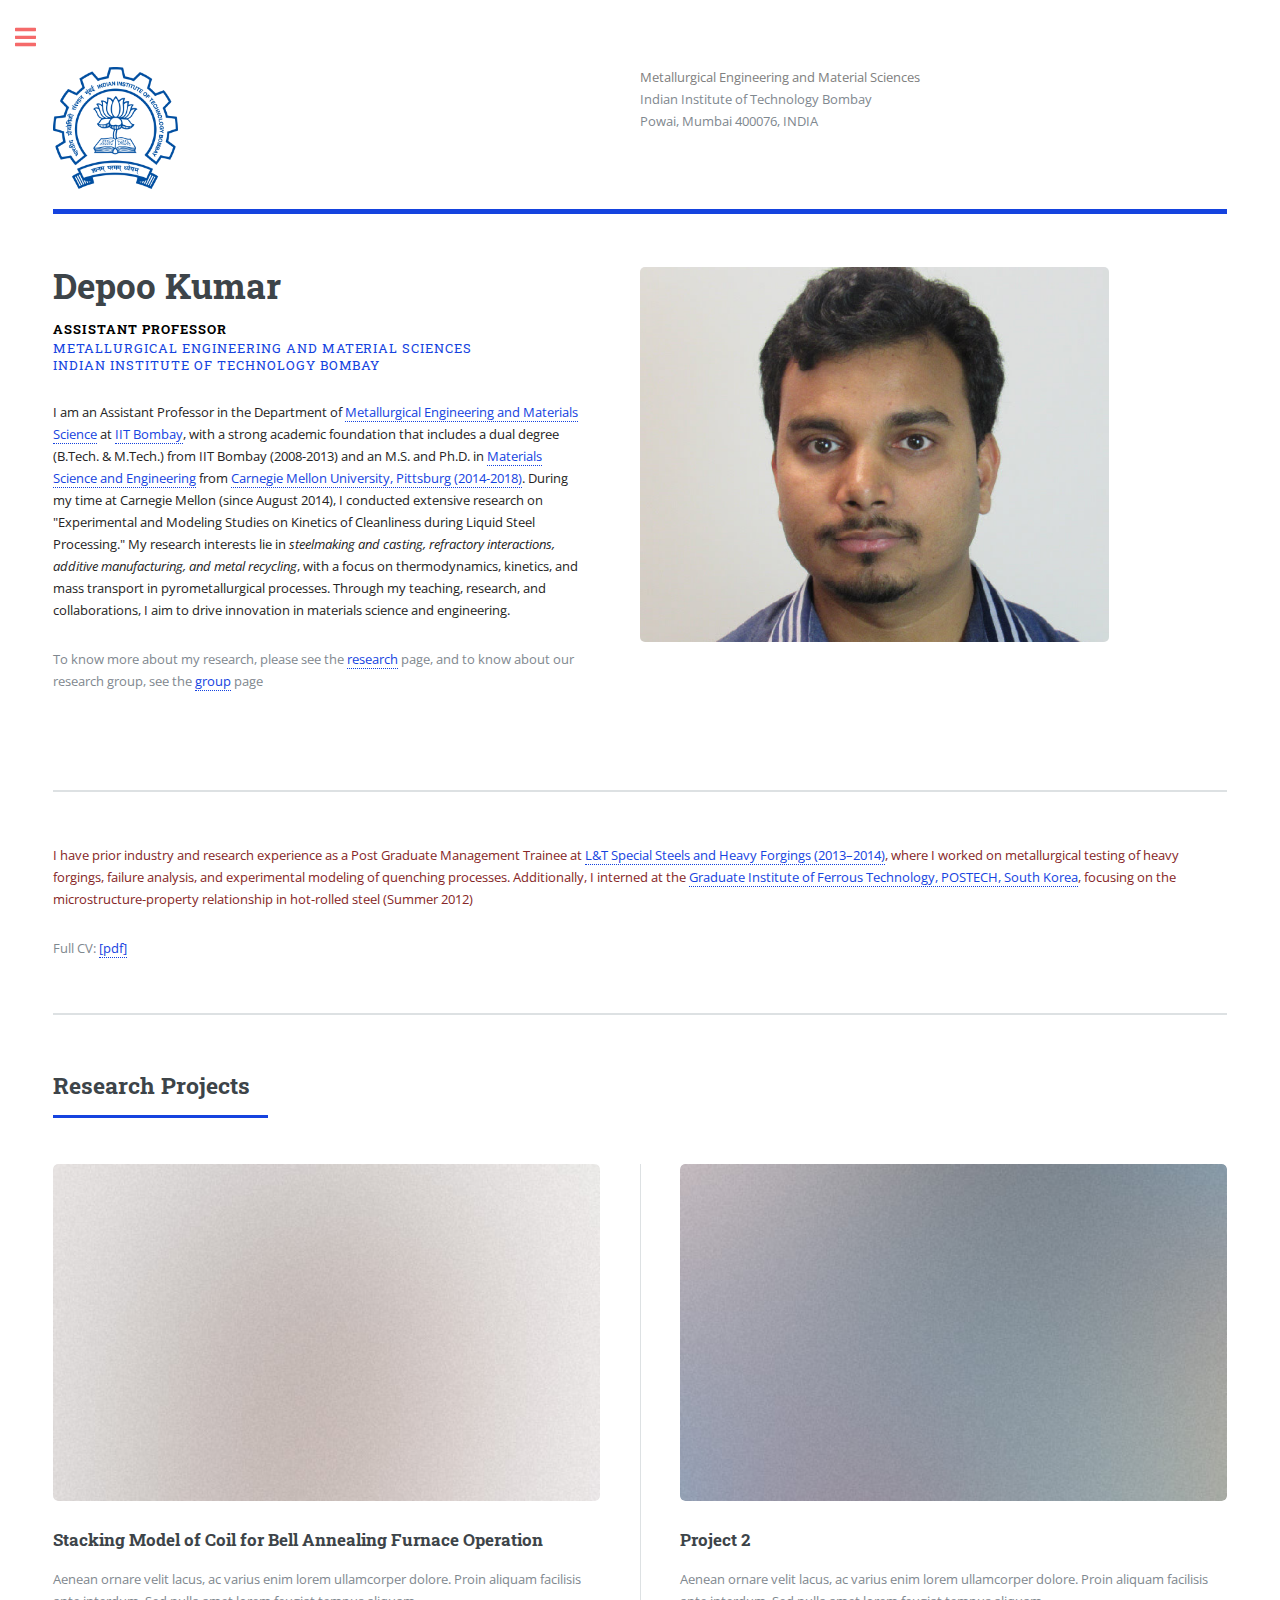
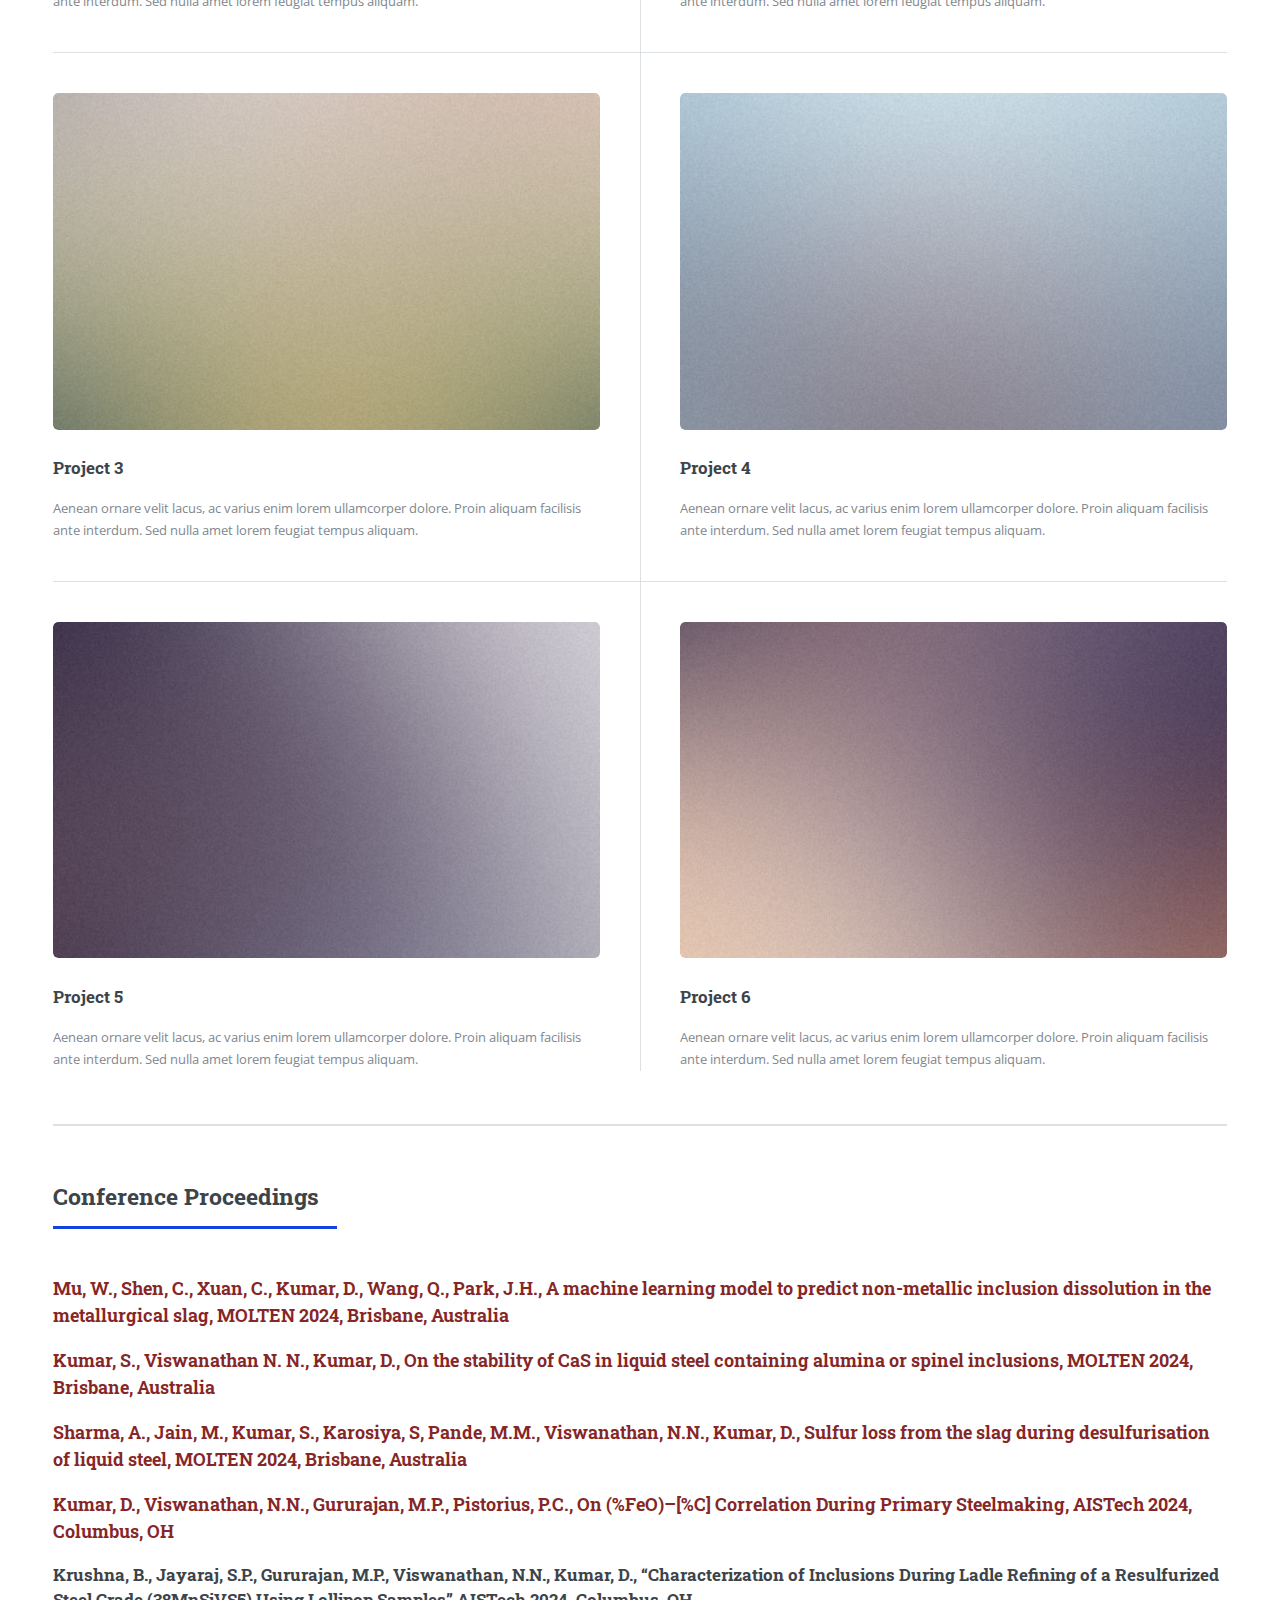
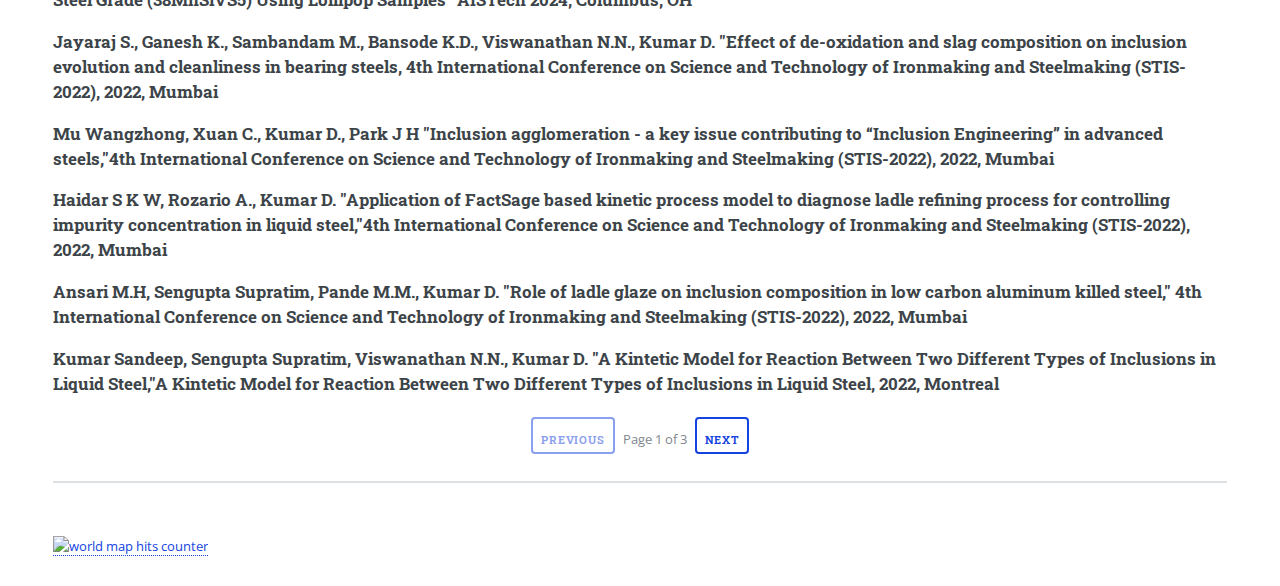
==== index.html @ b4dde7e5 "fm" ====
<!DOCTYPE HTML>

<html>
	<head>
		<title>Depoo Kumar, IIT Bombay</title>
		<meta charset="utf-8" />
		<meta name="viewport" content="width=device-width, initial-scale=1, user-scalable=no" />
		<link rel="stylesheet" href="assets/css/main.css" />
	</head>
	<body class="is-preload">

		<!-- Wrapper -->
			<div id="wrapper">

				<!-- Main -->
					<div id="main">
						<div class="inner">

							<!-- Header -->
								<header id="header">
									<a href="index.html" class="logo"><img src="./images/iitb.png" style="width:125px"></a>
									<div style="display:block">
										<div style="color:grey">Metallurgical Engineering and Material Sciences</div>
										<div>Indian Institute of Technology Bombay</div>
										<div>Powai, Mumbai 400076, INDIA</div>
									</div>
								</header>

							<!-- Banner -->
								<section id="banner">
									<div class="content">
										<header>
											<h1 style="font-size:35px">Depoo Kumar</h1>
											<p style="color:black;font-weight:700">Assistant Professor</p>
											<p style="color:#1543df;margin-top:-30px;font-size:13px">Metallurgical Engineering and Material Sciences</p>
											<p style="color:#1543df;margin-top:-30px;font-size:13px">Indian Institute of Technology Bombay</p>
										</header>

										<p style="color:rgb(36, 35, 35)">I am an Assistant Professor in the Department of <a href="https://www.iitb.ac.in/mems/en">Metallurgical Engineering and Materials Science</a> at <a href="https://www.iitb.ac.in/">IIT Bombay</a>, 
											with a strong academic foundation that includes a dual degree (B.Tech. & M.Tech.) from IIT Bombay (2008-2013) and an M.S. and Ph.D. 
											in <a href="https://www.materials.cmu.edu/">Materials Science and Engineering</a> from <a href="https://www.cmu.edu/">Carnegie Mellon University, Pittsburg (2014-2018)</a>. 
											During my time at Carnegie Mellon (since August 2014), I conducted extensive research on "Experimental and Modeling Studies on Kinetics of Cleanliness during Liquid Steel Processing." My research interests 
											lie in <span style="font-style:italic">steelmaking and casting, refractory interactions, additive manufacturing, and metal recycling</span>, with a focus on thermodynamics,
											 kinetics, and mass transport in pyrometallurgical processes. 
											<span>Through my teaching, research, and collaborations, I aim to drive innovation in materials science and engineering.</span></p>
										<p>To know more about my research, please see the <a href="research.html">research</a> page, and to know about our research group, see the <a href="group.html">group</a> page</p>
									</div>
									<span class="image object">
										<img src="images/prof.jpg" alt=""/>
									</span>
								</section>
								
								<section>
									<p style="color:rgb(134, 38, 38)">
										I have prior industry and research experience as a Post Graduate Management Trainee at <a href="https://www.ltshf.com/">L&T Special Steels and Heavy Forgings (2013–2014)</a>, where I worked on metallurgical testing of heavy forgings,
										 failure analysis, and experimental modeling of quenching processes. Additionally, I interned at 
										the <a href="https://en.wikipedia.org/wiki/Graduate_Institute_of_Ferrous_Technology">Graduate Institute of Ferrous Technology, POSTECH, South Korea</a>, focusing on the microstructure-property relationship in hot-rolled steel (Summer 2012)
									</p>
									<p>Full CV: <a href="">[pdf]</a></p>
								</section>
								
							<!-- Section -->
							<section>
								<header class="major">
									<h2>Research Projects</h2>
								</header>
								<div class="posts">
									<article>
										<a href="#" class="image"><img src="images/pic01.jpg" alt="" /></a>
										<h3>Stacking Model of Coil for Bell Annealing Furnace Operation</h3>
										<p>Aenean ornare velit lacus, ac varius enim lorem ullamcorper dolore. Proin aliquam facilisis ante interdum. Sed nulla amet lorem feugiat tempus aliquam.</p>
										
									</article>
									<article>
										<a href="#" class="image"><img src="images/pic02.jpg" alt="" /></a>
										<h3>Project 2</h3>
										<p>Aenean ornare velit lacus, ac varius enim lorem ullamcorper dolore. Proin aliquam facilisis ante interdum. Sed nulla amet lorem feugiat tempus aliquam.</p>
										
									</article>
									<article>
										<a href="#" class="image"><img src="images/pic03.jpg" alt="" /></a>
										<h3>Project 3</h3>
										<p>Aenean ornare velit lacus, ac varius enim lorem ullamcorper dolore. Proin aliquam facilisis ante interdum. Sed nulla amet lorem feugiat tempus aliquam.</p>
										
									</article>
									<article>
										<a href="#" class="image"><img src="images/pic04.jpg" alt="" /></a>
										<h3>Project 4</h3>
										<p>Aenean ornare velit lacus, ac varius enim lorem ullamcorper dolore. Proin aliquam facilisis ante interdum. Sed nulla amet lorem feugiat tempus aliquam.</p>
										
									</article>
									<article>
										<a href="#" class="image"><img src="images/pic05.jpg" alt="" /></a>
										<h3>Project 5</h3>
										<p>Aenean ornare velit lacus, ac varius enim lorem ullamcorper dolore. Proin aliquam facilisis ante interdum. Sed nulla amet lorem feugiat tempus aliquam.</p>
										
									</article>
									<article>
										<a href="#" class="image"><img src="images/pic06.jpg" alt="" /></a>
										<h3>Project 6</h3>
										<p>Aenean ornare velit lacus, ac varius enim lorem ullamcorper dolore. Proin aliquam facilisis ante interdum. Sed nulla amet lorem feugiat tempus aliquam.</p>
										
									</article>
								</div>
							</section>

							<section>
								<header class="major">
									<h2>Conference Proceedings</h2>
								</header>
								<div id="conference-list">
									<h3 style="font-size:18px;font-weight:650;color:rgb(134, 38, 38);">Mu, W., Shen, C., Xuan, C., Kumar, D., Wang, Q., Park, J.H., A machine learning model to 
										predict non-metallic inclusion dissolution in the metallurgical slag, MOLTEN 2024, Brisbane, Australia</h3>
									<h3 style="font-size:18px;font-weight:650;color:rgb(134, 38, 38);">Kumar, S., Viswanathan N. N., Kumar, D., On the stability of CaS in liquid steel containing alumina or spinel inclusions, MOLTEN 2024, Brisbane, Australia
									</h3>
									<h3 style="font-size:18px;font-weight:650;color:rgb(134, 38, 38);">Sharma, A., Jain, M., Kumar, S., Karosiya, S, Pande, M.M., Viswanathan, N.N., Kumar, D., Sulfur loss from the slag during desulfurisation of liquid steel, MOLTEN 2024, Brisbane, Australia</h3>
									<h3 style="font-size:18px;font-weight:650;color:rgb(134, 38, 38);">Kumar, D., Viswanathan, N.N., Gururajan, M.P., Pistorius, P.C., On (%FeO)–[%C] Correlation During Primary Steelmaking, AISTech 2024, Columbus, OH</h3>
									<h3>Krushna, B., Jayaraj, S.P., Gururajan, M.P., Viswanathan, N.N., Kumar, D., “Characterization of Inclusions During Ladle Refining of a Resulfurized Steel Grade (38MnSiVS5) Using Lollipop Samples” AISTech 2024, Columbus, OH</h3>
									<h3>Jayaraj S., Ganesh K., Sambandam M., Bansode K.D., Viswanathan N.N., Kumar D. "Effect of de-oxidation and slag composition on inclusion evolution and cleanliness in bearing steels, 4th International Conference on Science and Technology of Ironmaking and Steelmaking (STIS-2022), 2022, Mumbai
									</h3>
									<h3>Mu Wangzhong, Xuan C., Kumar D., Park J H "Inclusion agglomeration - a key issue contributing to “Inclusion Engineering” in advanced steels,"4th International Conference on Science and Technology of Ironmaking and Steelmaking (STIS-2022), 2022, Mumbai</h3>
									<h3>Haidar S K W, Rozario A., Kumar D. "Application of FactSage based kinetic process model to diagnose ladle refining process for controlling impurity concentration in liquid steel,"4th International Conference on Science and Technology of Ironmaking and Steelmaking (STIS-2022), 2022, Mumbai</h3>
									<h3>Ansari M.H, Sengupta Supratim, Pande M.M., Kumar D. "Role of ladle glaze on inclusion composition in low carbon aluminum killed steel," 4th International Conference on Science and Technology of Ironmaking and Steelmaking (STIS-2022), 2022, Mumbai</h3>
									<h3>Kumar Sandeep, Sengupta Supratim, Viswanathan N.N., Kumar D. "A Kintetic Model for Reaction Between Two Different Types of Inclusions in Liquid Steel,"A Kintetic Model for Reaction Between Two Different Types of Inclusions in Liquid Steel, 2022, Montreal</h3>
									<h3>Garg Diti, Sahoo P. P., Tripathy P K, Ghosh B., Shah H. H., Viswanathan N.N., Kumar D. "Evolution of steel chemistry and cleanliness during RH degassing process,"AISTech 2022, 2022, Pittsburgh</h3>
									<h3>D. Kumar, N.N. Viswanathan, P.S. Sarkar: Heat Transfer Model of Coil in a Bell Annealing Furnace, in: Dave, H.K., Dixit, U.S., Nedelcu, D. (eds) Recent Advances in Manufacturing Processes and Systems. Lecture Notes in Mechanical Engineering, 2022.</h3>
									<h3>S. Song, D. Kumar, J. Lei, Z. Xue. P. C. Pistorius: Effect of Ladle Glaze on the Evolution of Non-Metallic Inclusions during LMF Operation, in: The 11th Molten Slags, Fluxes and Salts [MOLTEN 2020], Feb. 2021, Seoul</h3>
									<h3>S. P. T. Piva, D. Kumar, D. Tang, P.C. Pistorius: Critical Issues in the Kinetics of Steel-Slag-Inclusion Reactions, in: The 11th Molten Slags, Fluxes and Salts [MOLTEN 2020], Feb. 2021, Seoul</h3>
									<h3>S.P.T. Piva, M.E. Ferreira, D. Kumar, P.C. Pistorius, A Study on the Effect of Fluid Flow into Non-Metallic Inclusion changes, in: International Conference on Modeling and Simulation of Metallurgical Processes in Steelmaking, Toronto, August-2019</h3>
									<h3>D. Kumar, S. P. T. Piva, P. C. Pistorius, Transfer of Calcium to Oxide Inclusions in Steel without Calcium Treatment, in: Clean Steel 10, Budapest, September 2018</h3>
									<h3>D. Kumar, S. P. T. Piva, J. Tan, P. C. Pistorius and B. A. Webler, Cleanliness of Plate Steels: Review and New Developments, in: 2nd International Symposium on the Recent Developments in Plate Steels, Memphis, 2018, pp. 1-8</h3>
									<h3>D. Kumar, R. Cunningham, P. C. Pistorius, Use of X-ray Microtomography to Determine Volume Fraction and 3D Morphology of Inclusion Clusters in Steel, AISTech. 2018 Proc., Philadelphia, pp. 1493-1500</h3>
									<h3>S. P. T. Piva, D. Tang, D. Kumar, P. C. Pistorius, Mass Transfer in High-Temperature Laser Confocal Microscopy, In: TMS 2018 147th Annual Meeting and Exhibition Supplemental Proceedings, Phoenix, pp 193-200</h3>
									<h3>D. Kumar, M. E. Ferreira, P. C. Pistorius, Comparing Agglomeration Behavior of Inclusions Observed on Steel-Argon Interface in Confocal Laser Scanning Microscope Experiments and in Bulk Steel, in: 3rd International Conference on Science and Technology of Ironmaking and Steelmaking, Kanpur, 2017, pp. 415-418</h3>
									<h3>P. C. Pistorius, D. Kumar, Y. Kacar, How and Why Inclusions Change Chemically During Steel Processing, in: 3rd International Conference on Science and Technology of Ironmaking and Steelmaking, Kanpur, 2017, pp. 59-62</h3>
									<h3>D. Kumar, K.C. Ahlborg, P.C. Pistorius, Application of Kinetic Model for Industrial Scale Ladle Refining Process, in: AISTech 2017 Proc., Nashville, 2017: pp. 2693–2706</h3>
									<h3>D. Kumar and P. C. Pistorius, A Study on Calcium Transfer from Slag to Steel and its Effect on Modification of Alumina and Spinel Inclusions, in: Advances in Molten Slags, Fluxes, and Salts: Proceedings of the 10th International Conference on Molten Slags, Fluxes and Salts, Seattle, 2016</h3>
									<h3>D. Kumar and P. C. Pistorius, Understanding Transient Composition of Inclusions in Ladle Furnace: Modeling Approach, in: AISTech 2016 Proc., Pittsburgh, 2016: pp. 1151-1159</h3>
									<h3>S. Basu, D. Kumar, Use of Electo-Slag Refining for Novel in-situ Alloying Process in Steel, in: 2nd International Conference on Emerging Trends in Engineering and Technology, London, 2014, pp. 60-62</h3>
									<h3>D. Kumar, N.B. Ballal, S. Basu, In-situ alloying during electro-slag refining of low alloy steel, in: Int. Conf. on Sci. Tech. Ironmaking Steelmaking, Jamshedpur, 2013, paper SMTO-3</h3>
									
								</div>
								<div id="pagination-controls">
									<button id="prev-btn" disabled>Previous</button>
									<span id="page-info"></span>
									<button id="next-btn">Next</button>
								</div>
							</section>
							<section>
								<a title="free world map tracker" href="https://smallcounter.com/vmap/1734787226/">
									<img title="free world map counter" src="https://smallcounter.com/map/view.php?type=180&id=1734787226" border="1" alt="world map hits counter" style="width:400px"/></a><br>
							</section>

						</div>
					</div>

				<!-- Sidebar -->
					<div id="sidebar">
						<div class="inner">

							<!-- Menu -->
								<nav id="menu">
									<header class="major">
										<h2>Menu</h2>
									</header>
									<ul>
										<li><a href="index.html">Home</a></li>
										<li><a href="generic.html">About Me</a></li>
										<li><a href="research.html">Research</a></li>
										<li><a href="academic.html">Academic</a></li>
										<li><a href="publications.html">Publications</a></li>
									</ul>
								</nav>
							<!-- Section -->
								<section>
									<header class="major">
										<h2>Get in touch</h2>
									</header>
									<ul class="contact">
										<li class="icon solid fa-envelope"><a href="#">deepook[at]iitb.ac.in</a></li>
										<li class="icon solid fa-phone">+91-022-25767647</li>
										<li class="icon solid fa-home">MEMS Building,IIT Bombay<br />
										Mumbai,400076</li>
									</ul>
								</section>

						</div>
					</div>

			</div>

		<!-- Scripts -->
		<script>
			const itemsPerPage = 10;
			const listContainer = document.getElementById("conference-list");
			const items = Array.from(listContainer.children);
			const totalPages = Math.ceil(items.length / itemsPerPage);
			let currentPage = 1;
		
			function renderPage(page) {
				// Hide all items
				items.forEach((item, index) => {
					item.style.display = "none";
				});
		
				// Show only items for the current page
				const start = (page - 1) * itemsPerPage;
				const end = start + itemsPerPage;
				items.slice(start, end).forEach((item) => {
					item.style.display = "block";
				});
		
				// Update pagination controls
				document.getElementById("prev-btn").disabled = page === 1;
				document.getElementById("next-btn").disabled = page === totalPages;
				document.getElementById("page-info").innerText = `Page ${page} of ${totalPages}`;
			}
		
			// Add event listeners to buttons
			document.getElementById("prev-btn").addEventListener("click", () => {
				if (currentPage > 1) {
					currentPage--;
					renderPage(currentPage);
				}
			});
		
			document.getElementById("next-btn").addEventListener("click", () => {
				if (currentPage < totalPages) {
					currentPage++;
					renderPage(currentPage);
				}
			});
		
			// Initial render
			renderPage(currentPage);
		</script>
			<script src="assets/js/jquery.min.js"></script>
			<script src="assets/js/browser.min.js"></script>
			<script src="assets/js/breakpoints.min.js"></script>
			<script src="assets/js/util.js"></script>
			<script src="assets/js/main.js"></script>

	</body>
</html>
---- assets/css/main.css ----
@import url(fontawesome-all.min.css);
@import url("https://fonts.googleapis.com/css?family=Open+Sans:400,600,400italic,600italic|Roboto+Slab:400,700");
/*
	Editorial by HTML5 UP
	html5up.net | @ajlkn
	Free for personal and commercial use under the CCA 3.0 license (html5up.net/license)
*/
html, body, div, span, applet, object,
iframe, h1, h2, h3, h4, h5, h6, p, blockquote,
pre, a, abbr, acronym, address, big, cite,
code, del, dfn, em, img, ins, kbd, q, s, samp,
small, strike, strong, sub, sup, tt, var, b,
u, i, center, dl, dt, dd, ol, ul, li, fieldset,
form, label, legend, table, caption, tbody,
tfoot, thead, tr, th, td, article, aside,
canvas, details, embed, figure, figcaption,
footer, header, hgroup, menu, nav, output, ruby,
section, summary, time, mark, audio, video {
  margin: 0;
  padding: 0;
  border: 0;
  font-size: 100%;
  font: inherit;
  vertical-align: baseline; }

article, aside, details, figcaption, figure,
footer, header, hgroup, menu, nav, section {
  display: block; }

body {
  line-height: 1; }

ol, ul {
  list-style: none; }

blockquote, q {
  quotes: none; }
  blockquote:before, blockquote:after, q:before, q:after {
    content: '';
    content: none; }

table {
  border-collapse: collapse;
  border-spacing: 0; }

body {
  -webkit-text-size-adjust: none; }

mark {
  background-color: transparent;
  color: inherit; }

input::-moz-focus-inner {
  border: 0;
  padding: 0; }

input, select, textarea {
  -moz-appearance: none;
  -webkit-appearance: none;
  -ms-appearance: none;
  appearance: none; }

/* Basic */
@-ms-viewport {
  width: device-width; }

body {
  -ms-overflow-style: scrollbar; }

@media screen and (max-width: 480px) {
  html, body {
    min-width: 320px; } }

html {
  box-sizing: border-box; }

*, *:before, *:after {
  box-sizing: inherit; }

body {
  background: #ffffff; }
  body.is-preload *, body.is-preload *:before, body.is-preload *:after, body.is-resizing *, body.is-resizing *:before, body.is-resizing *:after {
    -moz-animation: none !important;
    -webkit-animation: none !important;
    -ms-animation: none !important;
    animation: none !important;
    -moz-transition: none !important;
    -webkit-transition: none !important;
    -ms-transition: none !important;
    transition: none !important; }

/* Type */
body, input, select, textarea {
  color: #7f888f;
  font-family: "Open Sans", sans-serif;
  font-size: 13pt;
  font-weight: 400;
  line-height: 1.65; }
  @media screen and (max-width: 1680px) {
    body, input, select, textarea {
      font-size: 11pt; } }
  @media screen and (max-width: 1280px) {
    body, input, select, textarea {
      font-size: 10pt; } }
  @media screen and (max-width: 360px) {
    body, input, select, textarea {
      font-size: 9pt; } }

a {
  -moz-transition: color 0.2s ease-in-out, border-bottom-color 0.2s ease-in-out;
  -webkit-transition: color 0.2s ease-in-out, border-bottom-color 0.2s ease-in-out;
  -ms-transition: color 0.2s ease-in-out, border-bottom-color 0.2s ease-in-out;
  transition: color 0.2s ease-in-out, border-bottom-color 0.2s ease-in-out;
  border-bottom: dotted 1px;
  color: #1543df;
  text-decoration: none; }
  a:hover {
    border-bottom-color: #f56a6a;
    color: #f56a6a !important; }
    a:hover strong {
      color: inherit; }

strong, b {
  color: #3d4449;
  font-weight: 600; }

em, i {
  font-style: italic; }

p {
  margin: 0 0 2em 0; }

h1, h2, h3, h4, h5, h6 {
  color: #3d4449;
  font-family: "Roboto Slab", serif;
  font-weight: 700;
  line-height: 1.5;
  margin: 0 0 1em 0; }
  h1 a, h2 a, h3 a, h4 a, h5 a, h6 a {
    color: inherit;
    text-decoration: none;
    border-bottom: 0; }

h1 {
  font-size: 4em;
  margin: 0 0 0.5em 0;
  line-height: 1.3; }

h2 {
  font-size: 1.75em; }

h3 {
  font-size: 1.25em; }

h4 {
  font-size: 1.1em; }

h5 {
  font-size: 0.9em; }

h6 {
  font-size: 0.7em; }

@media screen and (max-width: 1680px) {
  h1 {
    font-size: 3.5em; } }

@media screen and (max-width: 980px) {
  h1 {
    font-size: 3.25em; } }

@media screen and (max-width: 736px) {
  h1 {
    font-size: 2em;
    line-height: 1.4; }
  h2 {
    font-size: 1.5em; } }

sub {
  font-size: 0.8em;
  position: relative;
  top: 0.5em; }

sup {
  font-size: 0.8em;
  position: relative;
  top: -0.5em; }

blockquote {
  border-left: solid 3px rgba(210, 215, 217, 0.75);
  font-style: italic;
  margin: 0 0 2em 0;
  padding: 0.5em 0 0.5em 2em; }

code {
  background: rgba(230, 235, 237, 0.25);
  border-radius: 0.375em;
  border: solid 1px rgba(210, 215, 217, 0.75);
  font-family: "Courier New", monospace;
  font-size: 0.9em;
  margin: 0 0.25em;
  padding: 0.25em 0.65em; }

pre {
  -webkit-overflow-scrolling: touch;
  font-family: "Courier New", monospace;
  font-size: 0.9em;
  margin: 0 0 2em 0; }
  pre code {
    display: block;
    line-height: 1.75;
    padding: 1em 1.5em;
    overflow-x: auto; }

hr {
  border: 0;
  border-bottom: solid 1px rgba(210, 215, 217, 0.75);
  margin: 2em 0; }
  hr.major {
    margin: 3em 0; }

.align-left {
  text-align: left; }

.align-center {
  text-align: center; }

.align-right {
  text-align: right; }

/* Row */
.row {
  display: flex;
  flex-wrap: wrap;
  box-sizing: border-box;
  align-items: stretch; }
  .row > * {
    box-sizing: border-box; }
  .row.gtr-uniform > * > :last-child {
    margin-bottom: 0; }
  .row.aln-left {
    justify-content: flex-start; }
  .row.aln-center {
    justify-content: center; }
  .row.aln-right {
    justify-content: flex-end; }
  .row.aln-top {
    align-items: flex-start; }
  .row.aln-middle {
    align-items: center; }
  .row.aln-bottom {
    align-items: flex-end; }
  .row > .imp {
    order: -1; }
  .row > .col-1 {
    width: 8.33333%; }
  .row > .off-1 {
    margin-left: 8.33333%; }
  .row > .col-2 {
    width: 16.66667%; }
  .row > .off-2 {
    margin-left: 16.66667%; }
  .row > .col-3 {
    width: 25%; }
  .row > .off-3 {
    margin-left: 25%; }
  .row > .col-4 {
    width: 33.33333%; }
  .row > .off-4 {
    margin-left: 33.33333%; }
  .row > .col-5 {
    width: 41.66667%; }
  .row > .off-5 {
    margin-left: 41.66667%; }
  .row > .col-6 {
    width: 50%; }
  .row > .off-6 {
    margin-left: 50%; }
  .row > .col-7 {
    width: 58.33333%; }
  .row > .off-7 {
    margin-left: 58.33333%; }
  .row > .col-8 {
    width: 66.66667%; }
  .row > .off-8 {
    margin-left: 66.66667%; }
  .row > .col-9 {
    width: 75%; }
  .row > .off-9 {
    margin-left: 75%; }
  .row > .col-10 {
    width: 83.33333%; }
  .row > .off-10 {
    margin-left: 83.33333%; }
  .row > .col-11 {
    width: 91.66667%; }
  .row > .off-11 {
    margin-left: 91.66667%; }
  .row > .col-12 {
    width: 100%; }
  .row > .off-12 {
    margin-left: 100%; }
  .row.gtr-0 {
    margin-top: 0;
    margin-left: 0em; }
    .row.gtr-0 > * {
      padding: 0 0 0 0em; }
    .row.gtr-0.gtr-uniform {
      margin-top: 0em; }
      .row.gtr-0.gtr-uniform > * {
        padding-top: 0em; }
  .row.gtr-25 {
    margin-top: 0;
    margin-left: -0.375em; }
    .row.gtr-25 > * {
      padding: 0 0 0 0.375em; }
    .row.gtr-25.gtr-uniform {
      margin-top: -0.375em; }
      .row.gtr-25.gtr-uniform > * {
        padding-top: 0.375em; }
  .row.gtr-50 {
    margin-top: 0;
    margin-left: -0.75em; }
    .row.gtr-50 > * {
      padding: 0 0 0 0.75em; }
    .row.gtr-50.gtr-uniform {
      margin-top: -0.75em; }
      .row.gtr-50.gtr-uniform > * {
        padding-top: 0.75em; }
  .row {
    margin-top: 0;
    margin-left: -1.5em; }
    .row > * {
      padding: 0 0 0 1.5em; }
    .row.gtr-uniform {
      margin-top: -1.5em; }
      .row.gtr-uniform > * {
        padding-top: 1.5em; }
  .row.gtr-150 {
    margin-top: 0;
    margin-left: -2.25em; }
    .row.gtr-150 > * {
      padding: 0 0 0 2.25em; }
    .row.gtr-150.gtr-uniform {
      margin-top: -2.25em; }
      .row.gtr-150.gtr-uniform > * {
        padding-top: 2.25em; }
  .row.gtr-200 {
    margin-top: 0;
    margin-left: -3em; }
    .row.gtr-200 > * {
      padding: 0 0 0 3em; }
    .row.gtr-200.gtr-uniform {
      margin-top: -3em; }
      .row.gtr-200.gtr-uniform > * {
        padding-top: 3em; }
  @media screen and (max-width: 1680px) {
    .row {
      display: flex;
      flex-wrap: wrap;
      box-sizing: border-box;
      align-items: stretch; }
      .row > * {
        box-sizing: border-box; }
      .row.gtr-uniform > * > :last-child {
        margin-bottom: 0; }
      .row.aln-left {
        justify-content: flex-start; }
      .row.aln-center {
        justify-content: center; }
      .row.aln-right {
        justify-content: flex-end; }
      .row.aln-top {
        align-items: flex-start; }
      .row.aln-middle {
        align-items: center; }
      .row.aln-bottom {
        align-items: flex-end; }
      .row > .imp-xlarge {
        order: -1; }
      .row > .col-1-xlarge {
        width: 8.33333%; }
      .row > .off-1-xlarge {
        margin-left: 8.33333%; }
      .row > .col-2-xlarge {
        width: 16.66667%; }
      .row > .off-2-xlarge {
        margin-left: 16.66667%; }
      .row > .col-3-xlarge {
        width: 25%; }
      .row > .off-3-xlarge {
        margin-left: 25%; }
      .row > .col-4-xlarge {
        width: 33.33333%; }
      .row > .off-4-xlarge {
        margin-left: 33.33333%; }
      .row > .col-5-xlarge {
        width: 41.66667%; }
      .row > .off-5-xlarge {
        margin-left: 41.66667%; }
      .row > .col-6-xlarge {
        width: 50%; }
      .row > .off-6-xlarge {
        margin-left: 50%; }
      .row > .col-7-xlarge {
        width: 58.33333%; }
      .row > .off-7-xlarge {
        margin-left: 58.33333%; }
      .row > .col-8-xlarge {
        width: 66.66667%; }
      .row > .off-8-xlarge {
        margin-left: 66.66667%; }
      .row > .col-9-xlarge {
        width: 75%; }
      .row > .off-9-xlarge {
        margin-left: 75%; }
      .row > .col-10-xlarge {
        width: 83.33333%; }
      .row > .off-10-xlarge {
        margin-left: 83.33333%; }
      .row > .col-11-xlarge {
        width: 91.66667%; }
      .row > .off-11-xlarge {
        margin-left: 91.66667%; }
      .row > .col-12-xlarge {
        width: 100%; }
      .row > .off-12-xlarge {
        margin-left: 100%; }
      .row.gtr-0 {
        margin-top: 0;
        margin-left: 0em; }
        .row.gtr-0 > * {
          padding: 0 0 0 0em; }
        .row.gtr-0.gtr-uniform {
          margin-top: 0em; }
          .row.gtr-0.gtr-uniform > * {
            padding-top: 0em; }
      .row.gtr-25 {
        margin-top: 0;
        margin-left: -0.375em; }
        .row.gtr-25 > * {
          padding: 0 0 0 0.375em; }
        .row.gtr-25.gtr-uniform {
          margin-top: -0.375em; }
          .row.gtr-25.gtr-uniform > * {
            padding-top: 0.375em; }
      .row.gtr-50 {
        margin-top: 0;
        margin-left: -0.75em; }
        .row.gtr-50 > * {
          padding: 0 0 0 0.75em; }
        .row.gtr-50.gtr-uniform {
          margin-top: -0.75em; }
          .row.gtr-50.gtr-uniform > * {
            padding-top: 0.75em; }
      .row {
        margin-top: 0;
        margin-left: -1.5em; }
        .row > * {
          padding: 0 0 0 1.5em; }
        .row.gtr-uniform {
          margin-top: -1.5em; }
          .row.gtr-uniform > * {
            padding-top: 1.5em; }
      .row.gtr-150 {
        margin-top: 0;
        margin-left: -2.25em; }
        .row.gtr-150 > * {
          padding: 0 0 0 2.25em; }
        .row.gtr-150.gtr-uniform {
          margin-top: -2.25em; }
          .row.gtr-150.gtr-uniform > * {
            padding-top: 2.25em; }
      .row.gtr-200 {
        margin-top: 0;
        margin-left: -3em; }
        .row.gtr-200 > * {
          padding: 0 0 0 3em; }
        .row.gtr-200.gtr-uniform {
          margin-top: -3em; }
          .row.gtr-200.gtr-uniform > * {
            padding-top: 3em; } }
  @media screen and (max-width: 1280px) {
    .row {
      display: flex;
      flex-wrap: wrap;
      box-sizing: border-box;
      align-items: stretch; }
      .row > * {
        box-sizing: border-box; }
      .row.gtr-uniform > * > :last-child {
        margin-bottom: 0; }
      .row.aln-left {
        justify-content: flex-start; }
      .row.aln-center {
        justify-content: center; }
      .row.aln-right {
        justify-content: flex-end; }
      .row.aln-top {
        align-items: flex-start; }
      .row.aln-middle {
        align-items: center; }
      .row.aln-bottom {
        align-items: flex-end; }
      .row > .imp-large {
        order: -1; }
      .row > .col-1-large {
        width: 8.33333%; }
      .row > .off-1-large {
        margin-left: 8.33333%; }
      .row > .col-2-large {
        width: 16.66667%; }
      .row > .off-2-large {
        margin-left: 16.66667%; }
      .row > .col-3-large {
        width: 25%; }
      .row > .off-3-large {
        margin-left: 25%; }
      .row > .col-4-large {
        width: 33.33333%; }
      .row > .off-4-large {
        margin-left: 33.33333%; }
      .row > .col-5-large {
        width: 41.66667%; }
      .row > .off-5-large {
        margin-left: 41.66667%; }
      .row > .col-6-large {
        width: 50%; }
      .row > .off-6-large {
        margin-left: 50%; }
      .row > .col-7-large {
        width: 58.33333%; }
      .row > .off-7-large {
        margin-left: 58.33333%; }
      .row > .col-8-large {
        width: 66.66667%; }
      .row > .off-8-large {
        margin-left: 66.66667%; }
      .row > .col-9-large {
        width: 75%; }
      .row > .off-9-large {
        margin-left: 75%; }
      .row > .col-10-large {
        width: 83.33333%; }
      .row > .off-10-large {
        margin-left: 83.33333%; }
      .row > .col-11-large {
        width: 91.66667%; }
      .row > .off-11-large {
        margin-left: 91.66667%; }
      .row > .col-12-large {
        width: 100%; }
      .row > .off-12-large {
        margin-left: 100%; }
      .row.gtr-0 {
        margin-top: 0;
        margin-left: 0em; }
        .row.gtr-0 > * {
          padding: 0 0 0 0em; }
        .row.gtr-0.gtr-uniform {
          margin-top: 0em; }
          .row.gtr-0.gtr-uniform > * {
            padding-top: 0em; }
      .row.gtr-25 {
        margin-top: 0;
        margin-left: -0.375em; }
        .row.gtr-25 > * {
          padding: 0 0 0 0.375em; }
        .row.gtr-25.gtr-uniform {
          margin-top: -0.375em; }
          .row.gtr-25.gtr-uniform > * {
            padding-top: 0.375em; }
      .row.gtr-50 {
        margin-top: 0;
        margin-left: -0.75em; }
        .row.gtr-50 > * {
          padding: 0 0 0 0.75em; }
        .row.gtr-50.gtr-uniform {
          margin-top: -0.75em; }
          .row.gtr-50.gtr-uniform > * {
            padding-top: 0.75em; }
      .row {
        margin-top: 0;
        margin-left: -1.5em; }
        .row > * {
          padding: 0 0 0 1.5em; }
        .row.gtr-uniform {
          margin-top: -1.5em; }
          .row.gtr-uniform > * {
            padding-top: 1.5em; }
      .row.gtr-150 {
        margin-top: 0;
        margin-left: -2.25em; }
        .row.gtr-150 > * {
          padding: 0 0 0 2.25em; }
        .row.gtr-150.gtr-uniform {
          margin-top: -2.25em; }
          .row.gtr-150.gtr-uniform > * {
            padding-top: 2.25em; }
      .row.gtr-200 {
        margin-top: 0;
        margin-left: -3em; }
        .row.gtr-200 > * {
          padding: 0 0 0 3em; }
        .row.gtr-200.gtr-uniform {
          margin-top: -3em; }
          .row.gtr-200.gtr-uniform > * {
            padding-top: 3em; } }
  @media screen and (max-width: 980px) {
    .row {
      display: flex;
      flex-wrap: wrap;
      box-sizing: border-box;
      align-items: stretch; }
      .row > * {
        box-sizing: border-box; }
      .row.gtr-uniform > * > :last-child {
        margin-bottom: 0; }
      .row.aln-left {
        justify-content: flex-start; }
      .row.aln-center {
        justify-content: center; }
      .row.aln-right {
        justify-content: flex-end; }
      .row.aln-top {
        align-items: flex-start; }
      .row.aln-middle {
        align-items: center; }
      .row.aln-bottom {
        align-items: flex-end; }
      .row > .imp-medium {
        order: -1; }
      .row > .col-1-medium {
        width: 8.33333%; }
      .row > .off-1-medium {
        margin-left: 8.33333%; }
      .row > .col-2-medium {
        width: 16.66667%; }
      .row > .off-2-medium {
        margin-left: 16.66667%; }
      .row > .col-3-medium {
        width: 25%; }
      .row > .off-3-medium {
        margin-left: 25%; }
      .row > .col-4-medium {
        width: 33.33333%; }
      .row > .off-4-medium {
        margin-left: 33.33333%; }
      .row > .col-5-medium {
        width: 41.66667%; }
      .row > .off-5-medium {
        margin-left: 41.66667%; }
      .row > .col-6-medium {
        width: 50%; }
      .row > .off-6-medium {
        margin-left: 50%; }
      .row > .col-7-medium {
        width: 58.33333%; }
      .row > .off-7-medium {
        margin-left: 58.33333%; }
      .row > .col-8-medium {
        width: 66.66667%; }
      .row > .off-8-medium {
        margin-left: 66.66667%; }
      .row > .col-9-medium {
        width: 75%; }
      .row > .off-9-medium {
        margin-left: 75%; }
      .row > .col-10-medium {
        width: 83.33333%; }
      .row > .off-10-medium {
        margin-left: 83.33333%; }
      .row > .col-11-medium {
        width: 91.66667%; }
      .row > .off-11-medium {
        margin-left: 91.66667%; }
      .row > .col-12-medium {
        width: 100%; }
      .row > .off-12-medium {
        margin-left: 100%; }
      .row.gtr-0 {
        margin-top: 0;
        margin-left: 0em; }
        .row.gtr-0 > * {
          padding: 0 0 0 0em; }
        .row.gtr-0.gtr-uniform {
          margin-top: 0em; }
          .row.gtr-0.gtr-uniform > * {
            padding-top: 0em; }
      .row.gtr-25 {
        margin-top: 0;
        margin-left: -0.375em; }
        .row.gtr-25 > * {
          padding: 0 0 0 0.375em; }
        .row.gtr-25.gtr-uniform {
          margin-top: -0.375em; }
          .row.gtr-25.gtr-uniform > * {
            padding-top: 0.375em; }
      .row.gtr-50 {
        margin-top: 0;
        margin-left: -0.75em; }
        .row.gtr-50 > * {
          padding: 0 0 0 0.75em; }
        .row.gtr-50.gtr-uniform {
          margin-top: -0.75em; }
          .row.gtr-50.gtr-uniform > * {
            padding-top: 0.75em; }
      .row {
        margin-top: 0;
        margin-left: -1.5em; }
        .row > * {
          padding: 0 0 0 1.5em; }
        .row.gtr-uniform {
          margin-top: -1.5em; }
          .row.gtr-uniform > * {
            padding-top: 1.5em; }
      .row.gtr-150 {
        margin-top: 0;
        margin-left: -2.25em; }
        .row.gtr-150 > * {
          padding: 0 0 0 2.25em; }
        .row.gtr-150.gtr-uniform {
          margin-top: -2.25em; }
          .row.gtr-150.gtr-uniform > * {
            padding-top: 2.25em; }
      .row.gtr-200 {
        margin-top: 0;
        margin-left: -3em; }
        .row.gtr-200 > * {
          padding: 0 0 0 3em; }
        .row.gtr-200.gtr-uniform {
          margin-top: -3em; }
          .row.gtr-200.gtr-uniform > * {
            padding-top: 3em; } }
  @media screen and (max-width: 736px) {
    .row {
      display: flex;
      flex-wrap: wrap;
      box-sizing: border-box;
      align-items: stretch; }
      .row > * {
        box-sizing: border-box; }
      .row.gtr-uniform > * > :last-child {
        margin-bottom: 0; }
      .row.aln-left {
        justify-content: flex-start; }
      .row.aln-center {
        justify-content: center; }
      .row.aln-right {
        justify-content: flex-end; }
      .row.aln-top {
        align-items: flex-start; }
      .row.aln-middle {
        align-items: center; }
      .row.aln-bottom {
        align-items: flex-end; }
      .row > .imp-small {
        order: -1; }
      .row > .col-1-small {
        width: 8.33333%; }
      .row > .off-1-small {
        margin-left: 8.33333%; }
      .row > .col-2-small {
        width: 16.66667%; }
      .row > .off-2-small {
        margin-left: 16.66667%; }
      .row > .col-3-small {
        width: 25%; }
      .row > .off-3-small {
        margin-left: 25%; }
      .row > .col-4-small {
        width: 33.33333%; }
      .row > .off-4-small {
        margin-left: 33.33333%; }
      .row > .col-5-small {
        width: 41.66667%; }
      .row > .off-5-small {
        margin-left: 41.66667%; }
      .row > .col-6-small {
        width: 50%; }
      .row > .off-6-small {
        margin-left: 50%; }
      .row > .col-7-small {
        width: 58.33333%; }
      .row > .off-7-small {
        margin-left: 58.33333%; }
      .row > .col-8-small {
        width: 66.66667%; }
      .row > .off-8-small {
        margin-left: 66.66667%; }
      .row > .col-9-small {
        width: 75%; }
      .row > .off-9-small {
        margin-left: 75%; }
      .row > .col-10-small {
        width: 83.33333%; }
      .row > .off-10-small {
        margin-left: 83.33333%; }
      .row > .col-11-small {
        width: 91.66667%; }
      .row > .off-11-small {
        margin-left: 91.66667%; }
      .row > .col-12-small {
        width: 100%; }
      .row > .off-12-small {
        margin-left: 100%; }
      .row.gtr-0 {
        margin-top: 0;
        margin-left: 0em; }
        .row.gtr-0 > * {
          padding: 0 0 0 0em; }
        .row.gtr-0.gtr-uniform {
          margin-top: 0em; }
          .row.gtr-0.gtr-uniform > * {
            padding-top: 0em; }
      .row.gtr-25 {
        margin-top: 0;
        margin-left: -0.375em; }
        .row.gtr-25 > * {
          padding: 0 0 0 0.375em; }
        .row.gtr-25.gtr-uniform {
          margin-top: -0.375em; }
          .row.gtr-25.gtr-uniform > * {
            padding-top: 0.375em; }
      .row.gtr-50 {
        margin-top: 0;
        margin-left: -0.75em; }
        .row.gtr-50 > * {
          padding: 0 0 0 0.75em; }
        .row.gtr-50.gtr-uniform {
          margin-top: -0.75em; }
          .row.gtr-50.gtr-uniform > * {
            padding-top: 0.75em; }
      .row {
        margin-top: 0;
        margin-left: -1.5em; }
        .row > * {
          padding: 0 0 0 1.5em; }
        .row.gtr-uniform {
          margin-top: -1.5em; }
          .row.gtr-uniform > * {
            padding-top: 1.5em; }
      .row.gtr-150 {
        margin-top: 0;
        margin-left: -2.25em; }
        .row.gtr-150 > * {
          padding: 0 0 0 2.25em; }
        .row.gtr-150.gtr-uniform {
          margin-top: -2.25em; }
          .row.gtr-150.gtr-uniform > * {
            padding-top: 2.25em; }
      .row.gtr-200 {
        margin-top: 0;
        margin-left: -3em; }
        .row.gtr-200 > * {
          padding: 0 0 0 3em; }
        .row.gtr-200.gtr-uniform {
          margin-top: -3em; }
          .row.gtr-200.gtr-uniform > * {
            padding-top: 3em; } }
  @media screen and (max-width: 480px) {
    .row {
      display: flex;
      flex-wrap: wrap;
      box-sizing: border-box;
      align-items: stretch; }
      .row > * {
        box-sizing: border-box; }
      .row.gtr-uniform > * > :last-child {
        margin-bottom: 0; }
      .row.aln-left {
        justify-content: flex-start; }
      .row.aln-center {
        justify-content: center; }
      .row.aln-right {
        justify-content: flex-end; }
      .row.aln-top {
        align-items: flex-start; }
      .row.aln-middle {
        align-items: center; }
      .row.aln-bottom {
        align-items: flex-end; }
      .row > .imp-xsmall {
        order: -1; }
      .row > .col-1-xsmall {
        width: 8.33333%; }
      .row > .off-1-xsmall {
        margin-left: 8.33333%; }
      .row > .col-2-xsmall {
        width: 16.66667%; }
      .row > .off-2-xsmall {
        margin-left: 16.66667%; }
      .row > .col-3-xsmall {
        width: 25%; }
      .row > .off-3-xsmall {
        margin-left: 25%; }
      .row > .col-4-xsmall {
        width: 33.33333%; }
      .row > .off-4-xsmall {
        margin-left: 33.33333%; }
      .row > .col-5-xsmall {
        width: 41.66667%; }
      .row > .off-5-xsmall {
        margin-left: 41.66667%; }
      .row > .col-6-xsmall {
        width: 50%; }
      .row > .off-6-xsmall {
        margin-left: 50%; }
      .row > .col-7-xsmall {
        width: 58.33333%; }
      .row > .off-7-xsmall {
        margin-left: 58.33333%; }
      .row > .col-8-xsmall {
        width: 66.66667%; }
      .row > .off-8-xsmall {
        margin-left: 66.66667%; }
      .row > .col-9-xsmall {
        width: 75%; }
      .row > .off-9-xsmall {
        margin-left: 75%; }
      .row > .col-10-xsmall {
        width: 83.33333%; }
      .row > .off-10-xsmall {
        margin-left: 83.33333%; }
      .row > .col-11-xsmall {
        width: 91.66667%; }
      .row > .off-11-xsmall {
        margin-left: 91.66667%; }
      .row > .col-12-xsmall {
        width: 100%; }
      .row > .off-12-xsmall {
        margin-left: 100%; }
      .row.gtr-0 {
        margin-top: 0;
        margin-left: 0em; }
        .row.gtr-0 > * {
          padding: 0 0 0 0em; }
        .row.gtr-0.gtr-uniform {
          margin-top: 0em; }
          .row.gtr-0.gtr-uniform > * {
            padding-top: 0em; }
      .row.gtr-25 {
        margin-top: 0;
        margin-left: -0.375em; }
        .row.gtr-25 > * {
          padding: 0 0 0 0.375em; }
        .row.gtr-25.gtr-uniform {
          margin-top: -0.375em; }
          .row.gtr-25.gtr-uniform > * {
            padding-top: 0.375em; }
      .row.gtr-50 {
        margin-top: 0;
        margin-left: -0.75em; }
        .row.gtr-50 > * {
          padding: 0 0 0 0.75em; }
        .row.gtr-50.gtr-uniform {
          margin-top: -0.75em; }
          .row.gtr-50.gtr-uniform > * {
            padding-top: 0.75em; }
      .row {
        margin-top: 0;
        margin-left: -1.5em; }
        .row > * {
          padding: 0 0 0 1.5em; }
        .row.gtr-uniform {
          margin-top: -1.5em; }
          .row.gtr-uniform > * {
            padding-top: 1.5em; }
      .row.gtr-150 {
        margin-top: 0;
        margin-left: -2.25em; }
        .row.gtr-150 > * {
          padding: 0 0 0 2.25em; }
        .row.gtr-150.gtr-uniform {
          margin-top: -2.25em; }
          .row.gtr-150.gtr-uniform > * {
            padding-top: 2.25em; }
      .row.gtr-200 {
        margin-top: 0;
        margin-left: -3em; }
        .row.gtr-200 > * {
          padding: 0 0 0 3em; }
        .row.gtr-200.gtr-uniform {
          margin-top: -3em; }
          .row.gtr-200.gtr-uniform > * {
            padding-top: 3em; } }

/* Section/Article */
section.special, article.special {
  text-align: center; }

header p {
  font-family: "Roboto Slab", serif;
  font-size: 1em;
  font-weight: 400;
  letter-spacing: 0.075em;
  margin-top: -0.5em;
  text-transform: uppercase; }

header.major > :last-child {
  border-bottom: solid 3px #1543df;
  display: inline-block;
  margin: 0 0 2em 0;
  padding: 0 0.75em 0.5em 0; }

header.main > :last-child {
  margin: 0 0 1em 0; }

/* Form */
form {
  margin: 0 0 2em 0; }

label {
  color: #3d4449;
  display: block;
  font-size: 0.9em;
  font-weight: 600;
  margin: 0 0 1em 0; }

input[type="text"],
input[type="password"],
input[type="email"],
input[type="tel"],
input[type="search"],
input[type="url"],
select,
textarea {
  -moz-appearance: none;
  -webkit-appearance: none;
  -ms-appearance: none;
  appearance: none;
  background: #ffffff;
  border-radius: 0.375em;
  border: none;
  border: solid 1px rgba(210, 215, 217, 0.75);
  color: inherit;
  display: block;
  outline: 0;
  padding: 0 1em;
  text-decoration: none;
  width: 100%; }
  input[type="text"]:invalid,
  input[type="password"]:invalid,
  input[type="email"]:invalid,
  input[type="tel"]:invalid,
  input[type="search"]:invalid,
  input[type="url"]:invalid,
  select:invalid,
  textarea:invalid {
    box-shadow: none; }
  input[type="text"]:focus,
  input[type="password"]:focus,
  input[type="email"]:focus,
  input[type="tel"]:focus,
  input[type="search"]:focus,
  input[type="url"]:focus,
  select:focus,
  textarea:focus {
    border-color: #1543df;
    box-shadow: 0 0 0 1px #1543df; }

select {
  background-image: url("data:image/svg+xml;charset=utf8,%3Csvg xmlns='http://www.w3.org/2000/svg' width='40' height='40' preserveAspectRatio='none' viewBox='0 0 40 40'%3E%3Cpath d='M9.4,12.3l10.4,10.4l10.4-10.4c0.2-0.2,0.5-0.4,0.9-0.4c0.3,0,0.6,0.1,0.9,0.4l3.3,3.3c0.2,0.2,0.4,0.5,0.4,0.9 c0,0.4-0.1,0.6-0.4,0.9L20.7,31.9c-0.2,0.2-0.5,0.4-0.9,0.4c-0.3,0-0.6-0.1-0.9-0.4L4.3,17.3c-0.2-0.2-0.4-0.5-0.4-0.9 c0-0.4,0.1-0.6,0.4-0.9l3.3-3.3c0.2-0.2,0.5-0.4,0.9-0.4S9.1,12.1,9.4,12.3z' fill='rgba(210, 215, 217, 0.75)' /%3E%3C/svg%3E");
  background-size: 1.25em;
  background-repeat: no-repeat;
  background-position: calc(100% - 1em) center;
  height: 2.75em;
  padding-right: 2.75em;
  text-overflow: ellipsis; }
  select option {
    color: #3d4449;
    background: #ffffff; }
  select:focus::-ms-value {
    background-color: transparent; }
  select::-ms-expand {
    display: none; }

input[type="text"],
input[type="password"],
input[type="email"],
input[type="tel"],
input[type="search"],
input[type="url"],
select {
  height: 2.75em; }

textarea {
  padding: 0.75em 1em; }

input[type="checkbox"],
input[type="radio"] {
  -moz-appearance: none;
  -webkit-appearance: none;
  -ms-appearance: none;
  appearance: none;
  display: block;
  float: left;
  margin-right: -2em;
  opacity: 0;
  width: 1em;
  z-index: -1; }
  input[type="checkbox"] + label,
  input[type="radio"] + label {
    text-decoration: none;
    color: #7f888f;
    cursor: pointer;
    display: inline-block;
    font-size: 1em;
    font-weight: 400;
    padding-left: 2.4em;
    padding-right: 0.75em;
    position: relative; }
    input[type="checkbox"] + label:before,
    input[type="radio"] + label:before {
      -moz-osx-font-smoothing: grayscale;
      -webkit-font-smoothing: antialiased;
      display: inline-block;
      font-style: normal;
      font-variant: normal;
      text-rendering: auto;
      line-height: 1;
      text-transform: none !important;
      font-family: 'Font Awesome 5 Free';
      font-weight: 900; }
    input[type="checkbox"] + label:before,
    input[type="radio"] + label:before {
      background: #ffffff;
      border-radius: 0.375em;
      border: solid 1px rgba(210, 215, 217, 0.75);
      content: '';
      display: inline-block;
      font-size: 0.8em;
      height: 2.0625em;
      left: 0;
      line-height: 2.0625em;
      position: absolute;
      text-align: center;
      top: 0;
      width: 2.0625em; }
  input[type="checkbox"]:checked + label:before,
  input[type="radio"]:checked + label:before {
    background: #3d4449;
    border-color: #3d4449;
    color: #ffffff;
    content: '\f00c'; }
  input[type="checkbox"]:focus + label:before,
  input[type="radio"]:focus + label:before {
    border-color: #1543df;
    box-shadow: 0 0 0 1px #1543df; }

input[type="checkbox"] + label:before {
  border-radius: 0.375em; }

input[type="radio"] + label:before {
  border-radius: 100%; }

::-webkit-input-placeholder {
  color: #9fa3a6 !important;
  opacity: 1.0; }

:-moz-placeholder {
  color: #9fa3a6 !important;
  opacity: 1.0; }

::-moz-placeholder {
  color: #9fa3a6 !important;
  opacity: 1.0; }

:-ms-input-placeholder {
  color: #9fa3a6 !important;
  opacity: 1.0; }

/* Box */
.box {
  border-radius: 0.375em;
  border: solid 1px rgba(210, 215, 217, 0.75);
  margin-bottom: 2em;
  padding: 1.5em; }
  .box > :last-child,
  .box > :last-child > :last-child,
  .box > :last-child > :last-child > :last-child {
    margin-bottom: 0; }
  .box.alt {
    border: 0;
    border-radius: 0;
    padding: 0; }

/* Icon */
.icon {
  text-decoration: none;
  border-bottom: none;
  position: relative; }
  .icon:before {
    -moz-osx-font-smoothing: grayscale;
    -webkit-font-smoothing: antialiased;
    display: inline-block;
    font-style: normal;
    font-variant: normal;
    text-rendering: auto;
    line-height: 1;
    text-transform: none !important;
    font-family: 'Font Awesome 5 Free';
    font-weight: 400; }
  .icon > .label {
    display: none; }
  .icon:before {
    line-height: inherit; }
  .icon.solid:before {
    font-weight: 900; }
  .icon.brands:before {
    font-family: 'Font Awesome 5 Brands'; }

/* Image */
.image {
  border-radius: 0.375em;
  border: 0;
  display: inline-block;
  position: relative; }
  .image img {
    border-radius: 0.375em;
    display: block; }
  .image.left, .image.right {
    max-width: 40%; }
    .image.left img, .image.right img {
      width: 100%; }
  .image.left {
    float: left;
    padding: 0 1.5em 1em 0;
    top: 0.25em; }
  .image.right {
    float: right;
    padding: 0 0 1em 1.5em;
    top: 0.25em; }
  .image.fit {
    display: block;
    margin: 0 0 2em 0;
    width: 100%; }
    .image.fit img {
      width: 100%; }
  .image.main {
    display: block;
    margin: 0 0 3em 0;
    width: 100%; }
    .image.main img {
      width: 100%; }

a.image {
  overflow: hidden; }
  a.image img {
    -moz-transition: -moz-transform 0.2s ease;
    -webkit-transition: -webkit-transform 0.2s ease;
    -ms-transition: -ms-transform 0.2s ease;
    transition: transform 0.2s ease; }
  a.image:hover img {
    -moz-transform: scale(1.075);
    -webkit-transform: scale(1.075);
    -ms-transform: scale(1.075);
    transform: scale(1.075); }

/* List */
ol {
  list-style: decimal;
  margin: 0 0 2em 0;
  padding-left: 1.25em; }
  ol li {
    padding-left: 0.25em; }

ul {
  list-style: disc;
  margin: 0 0 2em 0;
  padding-left: 1em; }
  ul li {
    padding-left: 0.5em; }
  ul.alt {
    list-style: none;
    padding-left: 0; }
    ul.alt li {
      border-top: solid 1px rgba(210, 215, 217, 0.75);
      padding: 0.5em 0; }
      ul.alt li:first-child {
        border-top: 0;
        padding-top: 0; }

dl {
  margin: 0 0 2em 0; }
  dl dt {
    display: block;
    font-weight: 600;
    margin: 0 0 1em 0; }
  dl dd {
    margin-left: 2em; }

/* Actions */
ul.actions {
  display: -moz-flex;
  display: -webkit-flex;
  display: -ms-flex;
  display: flex;
  cursor: default;
  list-style: none;
  margin-left: -1em;
  padding-left: 0; }
  ul.actions li {
    padding: 0 0 0 1em;
    vertical-align: middle; }
  ul.actions.special {
    -moz-justify-content: center;
    -webkit-justify-content: center;
    -ms-justify-content: center;
    justify-content: center;
    width: 100%;
    margin-left: 0; }
    ul.actions.special li:first-child {
      padding-left: 0; }
  ul.actions.stacked {
    -moz-flex-direction: column;
    -webkit-flex-direction: column;
    -ms-flex-direction: column;
    flex-direction: column;
    margin-left: 0; }
    ul.actions.stacked li {
      padding: 1.3em 0 0 0; }
      ul.actions.stacked li:first-child {
        padding-top: 0; }
  ul.actions.fit {
    width: calc(100% + 1em); }
    ul.actions.fit li {
      -moz-flex-grow: 1;
      -webkit-flex-grow: 1;
      -ms-flex-grow: 1;
      flex-grow: 1;
      -moz-flex-shrink: 1;
      -webkit-flex-shrink: 1;
      -ms-flex-shrink: 1;
      flex-shrink: 1;
      width: 100%; }
      ul.actions.fit li > * {
        width: 100%; }
    ul.actions.fit.stacked {
      width: 100%; }

/* Icons */
ul.icons {
  cursor: default;
  list-style: none;
  padding-left: 0; }
  ul.icons li {
    display: inline-block;
    padding: 0 1em 0 0; }
    ul.icons li:last-child {
      padding-right: 0; }
    ul.icons li .icon {
      color: inherit; }
      ul.icons li .icon:before {
        font-size: 1.25em; }

/* Contact */
ul.contact {
  list-style: none;
  padding: 0; }
  ul.contact li {
    text-decoration: none;
    border-top: solid 1px rgba(210, 215, 217, 0.75);
    margin: 1.5em 0 0 0;
    padding: 1.5em 0 0 3em;
    position: relative; }
    ul.contact li:before {
      -moz-osx-font-smoothing: grayscale;
      -webkit-font-smoothing: antialiased;
      display: inline-block;
      font-style: normal;
      font-variant: normal;
      text-rendering: auto;
      line-height: 1;
      text-transform: none !important;
      font-family: 'Font Awesome 5 Free';
      font-weight: 400; }
    ul.contact li:before {
      color: #1543df;
      display: inline-block;
      font-size: 1.5em;
      height: 1.125em;
      left: 0;
      line-height: 1.125em;
      position: absolute;
      text-align: center;
      top: 1em;
      width: 1.5em; }
    ul.contact li:first-child {
      border-top: 0;
      margin-top: 0;
      padding-top: 0; }
      ul.contact li:first-child:before {
        top: 0; }
    ul.contact li a {
      color: inherit; }

/* Pagination */
ul.pagination {
  cursor: default;
  list-style: none;
  padding-left: 0; }
  ul.pagination li {
    display: inline-block;
    padding-left: 0;
    vertical-align: middle; }
    ul.pagination li > .page {
      -moz-transition: background-color 0.2s ease-in-out, color 0.2s ease-in-out;
      -webkit-transition: background-color 0.2s ease-in-out, color 0.2s ease-in-out;
      -ms-transition: background-color 0.2s ease-in-out, color 0.2s ease-in-out;
      transition: background-color 0.2s ease-in-out, color 0.2s ease-in-out;
      border-bottom: 0;
      border-radius: 0.375em;
      display: inline-block;
      font-size: 0.8em;
      font-weight: 600;
      height: 2em;
      line-height: 2em;
      margin: 0 0.125em;
      min-width: 2em;
      padding: 0 0.5em;
      text-align: center; }
      ul.pagination li > .page.active {
        background-color: #f56a6a;
        color: #ffffff !important; }
        ul.pagination li > .page.active:hover {
          background-color: #f67878; }
        ul.pagination li > .page.active:active {
          background-color: #f45c5c; }
    ul.pagination li:first-child {
      padding-right: 0.75em; }
    ul.pagination li:last-child {
      padding-left: 0.75em; }
  @media screen and (max-width: 480px) {
    ul.pagination li:nth-child(n+2):nth-last-child(n+2) {
      display: none; }
    ul.pagination li:first-child {
      padding-right: 0; } }

/* Table */
.table-wrapper {
  -webkit-overflow-scrolling: touch;
  overflow-x: auto; }

table {
  margin: 0 0 2em 0;
  width: 100%; }
  table tbody tr {
    border: solid 1px rgba(210, 215, 217, 0.75);
    border-left: 0;
    border-right: 0; }
    table tbody tr:nth-child(2n + 1) {
      background-color: rgba(230, 235, 237, 0.25); }
  table td {
    padding: 0.75em 0.75em; }
  table th {
    color: #3d4449;
    font-size: 0.9em;
    font-weight: 600;
    padding: 0 0.75em 0.75em 0.75em;
    text-align: left; }
  table thead {
    border-bottom: solid 2px rgba(210, 215, 217, 0.75); }
  table tfoot {
    border-top: solid 2px rgba(210, 215, 217, 0.75); }
  table.alt {
    border-collapse: separate; }
    table.alt tbody tr td {
      border: solid 1px rgba(210, 215, 217, 0.75);
      border-left-width: 0;
      border-top-width: 0; }
      table.alt tbody tr td:first-child {
        border-left-width: 1px; }
    table.alt tbody tr:first-child td {
      border-top-width: 1px; }
    table.alt thead {
      border-bottom: 0; }
    table.alt tfoot {
      border-top: 0; }

/* Button */
input[type="submit"],
input[type="reset"],
input[type="button"],
button,
.button {
  -moz-appearance: none;
  -webkit-appearance: none;
  -ms-appearance: none;
  appearance: none;
  -moz-transition: background-color 0.2s ease-in-out, color 0.2s ease-in-out;
  -webkit-transition: background-color 0.2s ease-in-out, color 0.2s ease-in-out;
  -ms-transition: background-color 0.2s ease-in-out, color 0.2s ease-in-out;
  transition: background-color 0.2s ease-in-out, color 0.2s ease-in-out;
  background-color: transparent;
  border-radius: 0.375em;
  border: 0;
  box-shadow: inset 0 0 0 2px #1543df;
  color: #1543df !important;
  cursor: pointer;
  display: inline-block;
  font-family: "Roboto Slab", serif;
  font-size: 0.8em;
  font-weight: 700;
  height: 3.5em;
  letter-spacing: 0.075em;
  line-height: 3.5em;
  padding: 0 2.25em;
  text-align: center;
  text-decoration: none;
  text-transform: uppercase;
  white-space: nowrap; }
  input[type="submit"]:hover,
  input[type="reset"]:hover,
  input[type="button"]:hover,
  button:hover,
  .button:hover {
    background-color: rgba(245, 106, 106, 0.05); }
  input[type="submit"]:active,
  input[type="reset"]:active,
  input[type="button"]:active,
  button:active,
  .button:active {
    background-color: rgba(245, 106, 106, 0.15); }
  input[type="submit"].icon:before,
  input[type="reset"].icon:before,
  input[type="button"].icon:before,
  button.icon:before,
  .button.icon:before {
    margin-right: 0.5em; }
  input[type="submit"].fit,
  input[type="reset"].fit,
  input[type="button"].fit,
  button.fit,
  .button.fit {
    width: 100%; }
  input[type="submit"].small,
  input[type="reset"].small,
  input[type="button"].small,
  button.small,
  .button.small {
    font-size: 0.6em; }
  input[type="submit"].large,
  input[type="reset"].large,
  input[type="button"].large,
  button.large,
  .button.large {
    font-size: 1em;
    height: 3.65em;
    line-height: 3.65em; }
  input[type="submit"].primary,
  input[type="reset"].primary,
  input[type="button"].primary,
  button.primary,
  .button.primary {
    background-color: #1543df;
    box-shadow: none;
    color: #ffffff !important; }
    input[type="submit"].primary:hover,
    input[type="reset"].primary:hover,
    input[type="button"].primary:hover,
    button.primary:hover,
    .button.primary:hover {
      background-color: #f67878; }
    input[type="submit"].primary:active,
    input[type="reset"].primary:active,
    input[type="button"].primary:active,
    button.primary:active,
    .button.primary:active {
      background-color: #f45c5c; }
  input[type="submit"].disabled, input[type="submit"]:disabled,
  input[type="reset"].disabled,
  input[type="reset"]:disabled,
  input[type="button"].disabled,
  input[type="button"]:disabled,
  button.disabled,
  button:disabled,
  .button.disabled,
  .button:disabled {
    pointer-events: none;
    opacity: 0.25; }

/* Mini Posts */
.mini-posts article {
  border-top: solid 1px rgba(210, 215, 217, 0.75);
  margin-top: 2em;
  padding-top: 2em; }
  .mini-posts article .image {
    display: block;
    margin: 0 0 1.5em 0; }
    .mini-posts article .image img {
      display: block;
      width: 100%; }
  .mini-posts article:first-child {
    border-top: 0;
    margin-top: 0;
    padding-top: 0; }

/* Features */
.features {
  display: -moz-flex;
  display: -webkit-flex;
  display: -ms-flex;
  display: flex;
  -moz-flex-wrap: wrap;
  -webkit-flex-wrap: wrap;
  -ms-flex-wrap: wrap;
  flex-wrap: wrap;
  margin: 0 0 2em -3em;
  width: calc(100% + 3em); }
  .features article {
    -moz-align-items: center;
    -webkit-align-items: center;
    -ms-align-items: center;
    align-items: center;
    display: -moz-flex;
    display: -webkit-flex;
    display: -ms-flex;
    display: flex;
    margin: 0 0 3em 3em;
    position: relative;
    width: calc(50% - 3em); }
    .features article:nth-child(2n - 1) {
      margin-right: 1.5em; }
    .features article:nth-child(2n) {
      margin-left: 1.5em; }
    .features article:nth-last-child(1), .features article:nth-last-child(2) {
      margin-bottom: 0; }
    .features article .icon {
      -moz-flex-grow: 0;
      -webkit-flex-grow: 0;
      -ms-flex-grow: 0;
      flex-grow: 0;
      -moz-flex-shrink: 0;
      -webkit-flex-shrink: 0;
      -ms-flex-shrink: 0;
      flex-shrink: 0;
      display: block;
      height: 10em;
      line-height: 10em;
      margin: 0 2em 0 0;
      text-align: center;
      width: 10em; }
      .features article .icon:before {
        color: #1543df;
        font-size: 2.75rem;
        position: relative;
        top: 0.05em; }
      .features article .icon:after {
        -moz-transform: rotate(45deg);
        -webkit-transform: rotate(45deg);
        -ms-transform: rotate(45deg);
        transform: rotate(45deg);
        border-radius: 0.25rem;
        border: solid 2px rgba(210, 215, 217, 0.75);
        content: '';
        display: block;
        height: 7em;
        left: 50%;
        margin: -3.5em 0 0 -3.5em;
        position: absolute;
        top: 50%;
        width: 7em; }
    .features article .content {
      -moz-flex-grow: 1;
      -webkit-flex-grow: 1;
      -ms-flex-grow: 1;
      flex-grow: 1;
      -moz-flex-shrink: 1;
      -webkit-flex-shrink: 1;
      -ms-flex-shrink: 1;
      flex-shrink: 1;
      width: 100%; }
      .features article .content > :last-child {
        margin-bottom: 0; }
  @media screen and (max-width: 980px) {
    .features {
      margin: 0 0 2em 0;
      width: 100%; }
      .features article {
        margin: 0 0 3em 0;
        width: 100%; }
        .features article:nth-child(2n - 1) {
          margin-right: 0; }
        .features article:nth-child(2n) {
          margin-left: 0; }
        .features article:nth-last-child(1), .features article:nth-last-child(2) {
          margin-bottom: 3em; }
        .features article:last-child {
          margin-bottom: 0; }
        .features article .icon {
          height: 8em;
          line-height: 8em;
          width: 8em; }
          .features article .icon:before {
            font-size: 2.25rem; }
          .features article .icon:after {
            height: 6em;
            margin: -3em 0 0 -3em;
            width: 6em; } }
  @media screen and (max-width: 480px) {
    .features article {
      -moz-flex-direction: column;
      -webkit-flex-direction: column;
      -ms-flex-direction: column;
      flex-direction: column;
      -moz-align-items: -moz-flex-start;
      -webkit-align-items: -webkit-flex-start;
      -ms-align-items: -ms-flex-start;
      align-items: flex-start; }
      .features article .icon {
        height: 6em;
        line-height: 6em;
        margin: 0 0 1.5em 0;
        width: 6em; }
        .features article .icon:before {
          font-size: 1.5rem; }
        .features article .icon:after {
          height: 4em;
          margin: -2em 0 0 -2em;
          width: 4em; } }
  @media screen and (max-width: 480px) {
    .features article .icon:before {
      font-size: 1.25rem; } }

/* Posts */
.posts {
  display: -moz-flex;
  display: -webkit-flex;
  display: -ms-flex;
  display: flex;
  -moz-flex-wrap: wrap;
  -webkit-flex-wrap: wrap;
  -ms-flex-wrap: wrap;
  flex-wrap: wrap;
  margin: 0 0 2em -6em;
  width: calc(100% + 6em); }
  .posts article {
    -moz-flex-grow: 0;
    -webkit-flex-grow: 0;
    -ms-flex-grow: 0;
    flex-grow: 0;
    -moz-flex-shrink: 1;
    -webkit-flex-shrink: 1;
    -ms-flex-shrink: 1;
    flex-shrink: 1;
    margin: 0 0 6em 6em;
    position: relative;
    width: calc(33.33333% - 6em); }
    .posts article:before {
      background: rgba(210, 215, 217, 0.75);
      content: '';
      display: block;
      height: calc(100% + 6em);
      left: -3em;
      position: absolute;
      top: 0;
      width: 1px; }
    .posts article:after {
      background: rgba(210, 215, 217, 0.75);
      bottom: -3em;
      content: '';
      display: block;
      height: 1px;
      position: absolute;
      right: 0;
      width: calc(100% + 6em); }
    .posts article > :last-child {
      margin-bottom: 0; }
    .posts article .image {
      display: block;
      margin: 0 0 2em 0; }
      .posts article .image img {
        display: block;
        width: 100%; }
  @media screen and (min-width: 1681px) {
    .posts article:nth-child(3n + 1):before {
      display: none; }
    .posts article:nth-child(3n + 1):after {
      width: 100%; }
    .posts article:nth-last-child(1), .posts article:nth-last-child(2), .posts article:nth-last-child(3) {
      margin-bottom: 0; }
      .posts article:nth-last-child(1):before, .posts article:nth-last-child(2):before, .posts article:nth-last-child(3):before {
        height: 100%; }
      .posts article:nth-last-child(1):after, .posts article:nth-last-child(2):after, .posts article:nth-last-child(3):after {
        display: none; } }
  @media screen and (max-width: 1680px) {
    .posts article {
      width: calc(50% - 6em); }
      .posts article:nth-last-child(3) {
        margin-bottom: 6em; } }
  @media screen and (min-width: 481px) and (max-width: 1680px) {
    .posts article:nth-child(2n + 1):before {
      display: none; }
    .posts article:nth-child(2n + 1):after {
      width: 100%; }
    .posts article:nth-last-child(1), .posts article:nth-last-child(2) {
      margin-bottom: 0; }
      .posts article:nth-last-child(1):before, .posts article:nth-last-child(2):before {
        height: 100%; }
      .posts article:nth-last-child(1):after, .posts article:nth-last-child(2):after {
        display: none; } }
  @media screen and (max-width: 736px) {
    .posts {
      margin: 0 0 2em -4.5em;
      width: calc(100% + 4.5em); }
      .posts article {
        margin: 0 0 4.5em 4.5em;
        width: calc(50% - 4.5em); }
        .posts article:before {
          height: calc(100% + 4.5em);
          left: -2.25em; }
        .posts article:after {
          bottom: -2.25em;
          width: calc(100% + 4.5em); }
        .posts article:nth-last-child(3) {
          margin-bottom: 4.5em; } }
  @media screen and (max-width: 480px) {
    .posts {
      margin: 0 0 2em 0;
      width: 100%; }
      .posts article {
        margin: 0 0 4.5em 0;
        width: 100%; }
        .posts article:before {
          display: none; }
        .posts article:after {
          width: 100%; }
        .posts article:last-child {
          margin-bottom: 0; }
          .posts article:last-child:after {
            display: none; } }

/* Wrapper */
#wrapper {
  display: -moz-flex;
  display: -webkit-flex;
  display: -ms-flex;
  display: flex;
  -moz-flex-direction: row-reverse;
  -webkit-flex-direction: row-reverse;
  -ms-flex-direction: row-reverse;
  flex-direction: row-reverse;
  min-height: 100vh; }

/* Main */
#main {
  -moz-flex-grow: 1;
  -webkit-flex-grow: 1;
  -ms-flex-grow: 1;
  flex-grow: 1;
  -moz-flex-shrink: 1;
  -webkit-flex-shrink: 1;
  -ms-flex-shrink: 1;
  flex-shrink: 1;
  width: 100%; }
  #main > .inner {
    padding: 0 6em 0.1em 6em ;
    margin: 0 auto;
    max-width: 110em; }
    #main > .inner > section {
      padding: 6em 0 4em 0 ;
      border-top: solid 2px rgba(210, 215, 217, 0.75); }
      #main > .inner > section:first-of-type {
        border-top: 0 !important; }
  @media screen and (max-width: 1680px) {
    #main > .inner {
      padding: 0 5em 0.1em 5em ; }
      #main > .inner > section {
        padding: 5em 0 3em 0 ; } }
  @media screen and (max-width: 1280px) {
    #main > .inner {
      padding: 0 4em 0.1em 4em ; }
      #main > .inner > section {
        padding: 4em 0 2em 0 ; } }
  @media screen and (max-width: 736px) {
    #main > .inner {
      padding: 0 2em 0.1em 2em ; }
      #main > .inner > section {
        padding: 3em 0 1em 0 ; } }

/* Sidebar */
#search form {
  text-decoration: none;
  position: relative; }
  #search form:before {
    -moz-osx-font-smoothing: grayscale;
    -webkit-font-smoothing: antialiased;
    display: inline-block;
    font-style: normal;
    font-variant: normal;
    text-rendering: auto;
    line-height: 1;
    text-transform: none !important;
    font-family: 'Font Awesome 5 Free';
    font-weight: 900; }
  #search form:before {
    -moz-transform: scaleX(-1);
    -webkit-transform: scaleX(-1);
    -ms-transform: scaleX(-1);
    transform: scaleX(-1);
    color: #7f888f;
    content: '\f002';
    cursor: default;
    display: block;
    font-size: 1.5em;
    height: 2em;
    line-height: 2em;
    opacity: 0.325;
    position: absolute;
    right: 0;
    text-align: center;
    top: 0;
    width: 2em; }
  #search form input[type="text"] {
    padding-right: 2.75em; }

#sidebar {
  -moz-flex-grow: 0;
  -webkit-flex-grow: 0;
  -ms-flex-grow: 0;
  flex-grow: 0;
  -moz-flex-shrink: 0;
  -webkit-flex-shrink: 0;
  -ms-flex-shrink: 0;
  flex-shrink: 0;
  -moz-transition: margin-left 0.5s ease, box-shadow 0.5s ease;
  -webkit-transition: margin-left 0.5s ease, box-shadow 0.5s ease;
  -ms-transition: margin-left 0.5s ease, box-shadow 0.5s ease;
  transition: margin-left 0.5s ease, box-shadow 0.5s ease;
  background-color: #f5f6f7;
  font-size: 0.9em;
  position: relative;
  width: 26em; }
  #sidebar h2 {
    font-size: 1.38889em; }
  #sidebar > .inner {
    padding: 2.22222em 2.22222em 2.44444em 2.22222em ;
    position: relative;
    width: 26em; }
    #sidebar > .inner > * {
      border-bottom: solid 2px rgba(210, 215, 217, 0.75);
      margin: 0 0 3.5em 0;
      padding: 0 0 3.5em 0; }
      #sidebar > .inner > * > :last-child {
        margin-bottom: 0; }
      #sidebar > .inner > *:last-child {
        border-bottom: 0;
        margin-bottom: 0;
        padding-bottom: 0; }
    #sidebar > .inner > .alt {
      background-color: #eff1f2;
      border-bottom: 0;
      margin: -2.22222em 0 4.44444em -2.22222em;
      padding: 2.22222em;
      width: calc(100% + 4.44444em); }
  #sidebar .toggle {
    text-decoration: none;
    -moz-transition: left 0.5s ease;
    -webkit-transition: left 0.5s ease;
    -ms-transition: left 0.5s ease;
    transition: left 0.5s ease;
    -webkit-tap-highlight-color: rgba(255, 255, 255, 0);
    border: 0;
    display: block;
    height: 7.5em;
    left: 26em;
    line-height: 7.5em;
    outline: 0;
    overflow: hidden;
    position: absolute;
    text-align: center;
    text-indent: -15em;
    white-space: nowrap;
    top: 0;
    width: 6em;
    z-index: 10000; }
    #sidebar .toggle:before {
      -moz-osx-font-smoothing: grayscale;
      -webkit-font-smoothing: antialiased;
      display: inline-block;
      font-style: normal;
      font-variant: normal;
      text-rendering: auto;
      line-height: 1;
      text-transform: none !important;
      font-family: 'Font Awesome 5 Free';
      font-weight: 900; }
    #sidebar .toggle:before {
      content: '\f0c9';
      font-size: 2rem;
      height: inherit;
      left: 0;
      line-height: inherit;
      position: absolute;
      text-indent: 0;
      top: 0;
      width: inherit; }
  #sidebar.inactive {
    margin-left: -26em; }
  @media screen and (max-width: 1680px) {
    #sidebar {
      width: 24em; }
      #sidebar > .inner {
        padding: 1.66667em 1.66667em 1.33333em 1.66667em ;
        width: 24em; }
        #sidebar > .inner > .alt {
          margin: -1.66667em 0 3.33333em -1.66667em;
          padding: 1.66667em;
          width: calc(100% + 3.33333em); }
      #sidebar .toggle {
        height: 6.25em;
        left: 24em;
        line-height: 6.25em;
        text-indent: 5em;
        width: 5em; }
        #sidebar .toggle:before {
          font-size: 1.5rem; }
      #sidebar.inactive {
        margin-left: -24em; } }
  @media screen and (max-width: 1280px) {
    #sidebar {
      box-shadow: 0 0 5em 0 rgba(0, 0, 0, 0.175);
      height: 100%;
      left: 0;
      position: fixed;
      top: 0;
      z-index: 10000; }
      #sidebar.inactive {
        box-shadow: none; }
      #sidebar > .inner {
        -webkit-overflow-scrolling: touch;
        height: 100%;
        left: 0;
        overflow-x: hidden;
        overflow-y: auto;
        position: absolute;
        top: 0; }
        #sidebar > .inner:after {
          content: '';
          display: block;
          height: 4em;
          width: 100%; }
      #sidebar .toggle {
        text-indent: 6em;
        width: 6em; }
        #sidebar .toggle:before {
          font-size: 1.5rem;
          margin-left: -0.4375em; }
      body.is-preload #sidebar {
        display: none; } }
  @media screen and (max-width: 736px) {
    #sidebar .toggle {
      text-indent: 7.25em;
      width: 7.25em; }
      #sidebar .toggle:before {
        color: #7f888f;
        margin-left: -0.0625em;
        margin-top: -0.25em;
        font-size: 1.1rem;
        z-index: 1; }
      #sidebar .toggle:after {
        background: rgba(222, 225, 226, 0.75);
        border-radius: 0.375em;
        content: '';
        height: 3.5em;
        left: 1em;
        position: absolute;
        top: 1em;
        width: 5em; } }

/* Header */
#header {
  display: -moz-flex;
  display: -webkit-flex;
  display: -ms-flex;
  display: flex;
  border-bottom: solid 5px #1543df;
  padding: 6em 0 1em 0;
  position: relative; }
  #header > * {
    -moz-flex: 1;
    -webkit-flex: 1;
    -ms-flex: 1;
    flex: 1;
    margin-bottom: 0; }
  #header .logo {
    border-bottom: 0;
    color: inherit;
    font-family: "Roboto Slab", serif;
    font-size: 1.125em; }
  #header .icons {
    text-align: right; }
  @media screen and (max-width: 1680px) {
    #header {
      padding-top: 5em; } }
  @media screen and (max-width: 736px) {
    #header {
      padding-top: 6.5em; }
      #header .logo {
        font-size: 1.25em;
        margin: 0; }
      #header .icons {
        height: 5em;
        line-height: 5em;
        position: absolute;
        right: -0.5em;
        top: 0; } }

/* Banner */
#banner {
  padding: 6em 0 4em 0 ;
  display: -moz-flex;
  display: -webkit-flex;
  display: -ms-flex;
  display: flex; }
  #banner h1 {
    margin-top: -0.125em; }
  #banner .content {
    -moz-flex-grow: 1;
    -webkit-flex-grow: 1;
    -ms-flex-grow: 1;
    flex-grow: 1;
    -moz-flex-shrink: 1;
    -webkit-flex-shrink: 1;
    -ms-flex-shrink: 1;
    flex-shrink: 1;
    width: 50%; }
  #banner .image {
    -moz-flex-grow: 0;
    -webkit-flex-grow: 0;
    -ms-flex-grow: 0;
    flex-grow: 0;
    -moz-flex-shrink: 0;
    -webkit-flex-shrink: 0;
    -ms-flex-shrink: 0;
    flex-shrink: 0;
    display: block;
    margin: 0 0 2em 4em;
    width: 50%; }
    #banner .image img {
      height: 80%;
      -moz-object-fit: cover;
      -webkit-object-fit: cover;
      -ms-object-fit: cover;
      object-fit: cover;
      -moz-object-position: center;
      -webkit-object-position: center;
      -ms-object-position: center;
      object-position: center;
      width: 80%; }
  @media screen and (orientation: portrait) {
    #banner {
      -moz-flex-direction: column-reverse;
      -webkit-flex-direction: column-reverse;
      -ms-flex-direction: column-reverse;
      flex-direction: column-reverse; }
      #banner h1 br {
        display: none; }
      #banner .content {
        -moz-flex-grow: 0;
        -webkit-flex-grow: 0;
        -ms-flex-grow: 0;
        flex-grow: 0;
        -moz-flex-shrink: 0;
        -webkit-flex-shrink: 0;
        -ms-flex-shrink: 0;
        flex-shrink: 0;
        width: 100%; }
      #banner .image {
        -moz-flex-grow: 0;
        -webkit-flex-grow: 0;
        -ms-flex-grow: 0;
        flex-grow: 0;
        -moz-flex-shrink: 0;
        -webkit-flex-shrink: 0;
        -ms-flex-shrink: 0;
        flex-shrink: 0;
        margin: 0 0 4em 0;
        height: 25em;
        max-height: 50vh;
        min-height: 18em;
        width: 100%; } }
  @media screen and (orientation: portrait) and (max-width: 480px) {
    #banner .image {
      max-height: 35vh; } }

/* Footer */
#footer .copyright {
  color: #9fa3a6;
  font-size: 0.9em; }
  #footer .copyright a {
    color: inherit; }

/* Menu */
#menu ul {
  -moz-user-select: none;
  -webkit-user-select: none;
  -ms-user-select: none;
  user-select: none;
  color: #3d4449;
  font-family: "Roboto Slab", serif;
  font-weight: 400;
  letter-spacing: 0.075em;
  list-style: none;
  margin-bottom: 0;
  padding: 0;
  text-transform: uppercase; }
  #menu ul a, #menu ul span {
    border-bottom: 0;
    color: inherit;
    cursor: pointer;
    display: block;
    font-size: 0.9em;
    padding: 0.625em 0; }
    #menu ul a:hover, #menu ul span:hover {
      color: #f56a6a; }
    #menu ul a.opener, #menu ul span.opener {
      -moz-transition: color 0.2s ease-in-out;
      -webkit-transition: color 0.2s ease-in-out;
      -ms-transition: color 0.2s ease-in-out;
      transition: color 0.2s ease-in-out;
      text-decoration: none;
      -webkit-tap-highlight-color: rgba(255, 255, 255, 0);
      position: relative; }
      #menu ul a.opener:before, #menu ul span.opener:before {
        -moz-osx-font-smoothing: grayscale;
        -webkit-font-smoothing: antialiased;
        display: inline-block;
        font-style: normal;
        font-variant: normal;
        text-rendering: auto;
        line-height: 1;
        text-transform: none !important;
        font-family: 'Font Awesome 5 Free';
        font-weight: 900; }
      #menu ul a.opener:before, #menu ul span.opener:before {
        -moz-transition: color 0.2s ease-in-out, -moz-transform 0.2s ease-in-out;
        -webkit-transition: color 0.2s ease-in-out, -webkit-transform 0.2s ease-in-out;
        -ms-transition: color 0.2s ease-in-out, -ms-transform 0.2s ease-in-out;
        transition: color 0.2s ease-in-out, transform 0.2s ease-in-out;
        color: #9fa3a6;
        content: '\f078';
        position: absolute;
        right: 0; }
      #menu ul a.opener:hover:before, #menu ul span.opener:hover:before {
        color: #f56a6a; }
      #menu ul a.opener.active + ul, #menu ul span.opener.active + ul {
        display: block; }
      #menu ul a.opener.active:before, #menu ul span.opener.active:before {
        -moz-transform: rotate(-180deg);
        -webkit-transform: rotate(-180deg);
        -ms-transform: rotate(-180deg);
        transform: rotate(-180deg); }

#menu > ul > li {
  border-top: solid 1px rgba(210, 215, 217, 0.75);
  margin: 0.5em 0 0 0;
  padding: 0.5em 0 0 0; }
  #menu > ul > li > ul {
    color: #9fa3a6;
    display: none;
    margin: 0.5em 0 1.5em 0;
    padding-left: 1em; }
    #menu > ul > li > ul a, #menu > ul > li > ul span {
      font-size: 0.8em; }
    #menu > ul > li > ul > li {
      margin: 0.125em 0 0 0;
      padding: 0.125em 0 0 0; }
  #menu > ul > li:first-child {
    border-top: 0;
    margin-top: 0;
    padding-top: 0; }

    #pagination-controls {
      margin-top: 20px;
      text-align: center;
  }
  
  #pagination-controls button {
      padding: 5px 10px;
      margin: 0 5px;
      cursor: pointer;
  }
  
  #pagination-controls button:disabled {
      cursor: not-allowed;
      opacity: 0.5;
  }
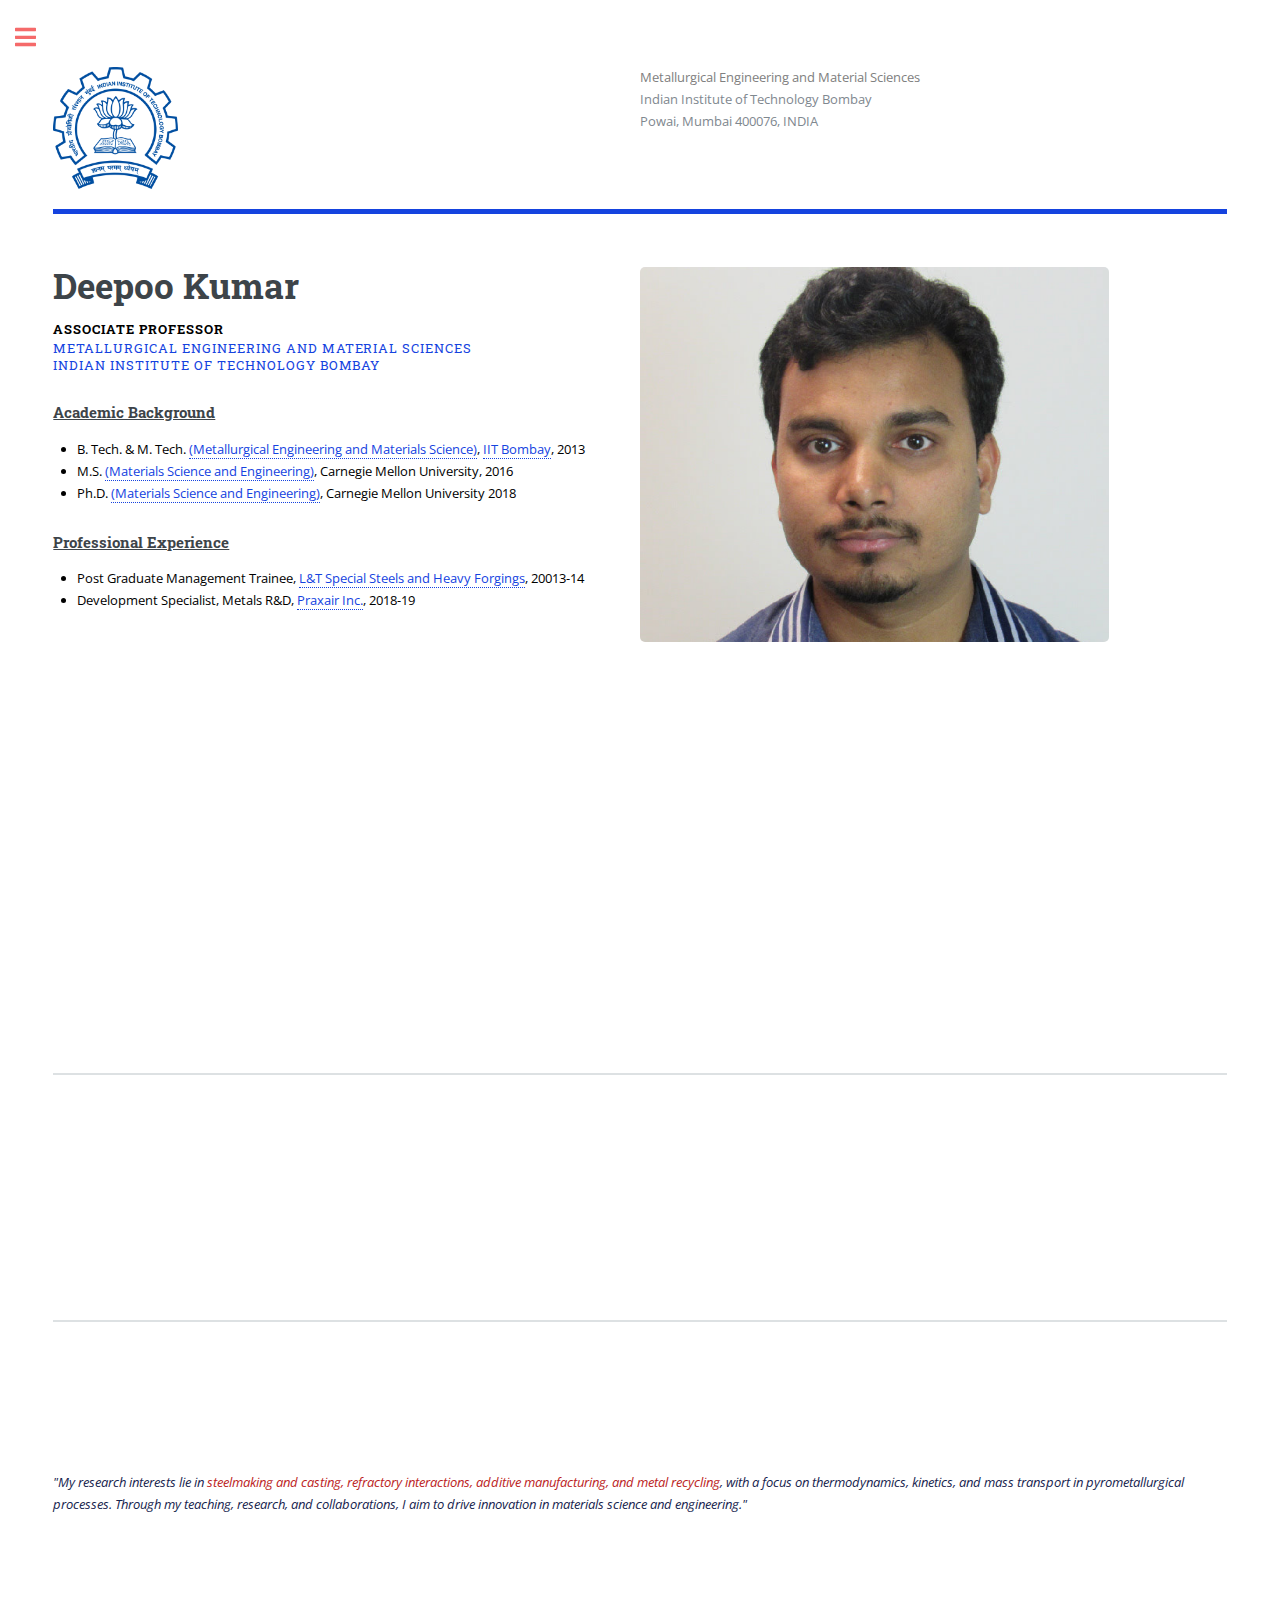
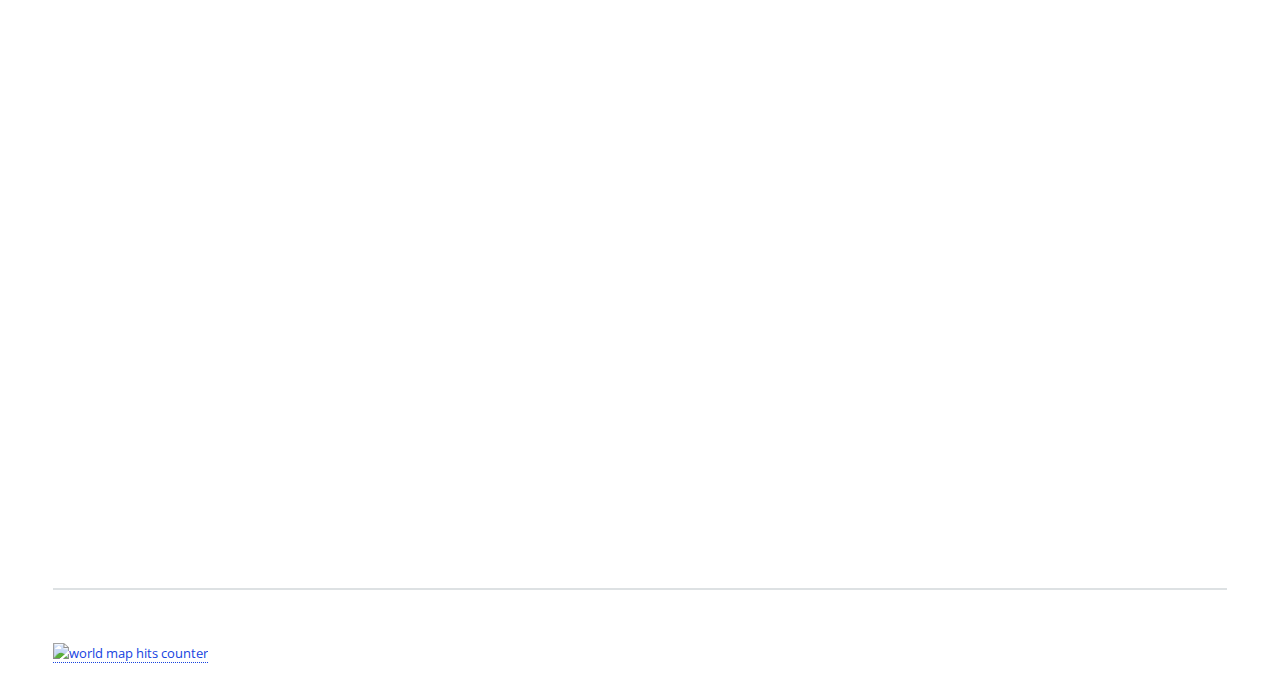
==== commit 19bc46f9: "second draft" ====
--- a/index.html
+++ b/index.html
@@ -6,6 +6,7 @@
 		<meta charset="utf-8" />
 		<meta name="viewport" content="width=device-width, initial-scale=1, user-scalable=no" />
 		<link rel="stylesheet" href="assets/css/main.css" />
+		<link rel="stylesheet" href="https://unpkg.com/aos@next/dist/aos.css" />
 	</head>
 	<body class="is-preload">
 
@@ -30,120 +31,133 @@
 								<section id="banner">
 									<div class="content">
 										<header>
-											<h1 style="font-size:35px">Depoo Kumar</h1>
-											<p style="color:black;font-weight:700">Assistant Professor</p>
+											<h1 style="font-size:35px">Deepoo Kumar</h1>
+											<p style="color:black;font-weight:700">Associate Professor</p>
 											<p style="color:#1543df;margin-top:-30px;font-size:13px">Metallurgical Engineering and Material Sciences</p>
 											<p style="color:#1543df;margin-top:-30px;font-size:13px">Indian Institute of Technology Bombay</p>
 										</header>
-
-										<p style="color:rgb(36, 35, 35)">I am an Assistant Professor in the Department of <a href="https://www.iitb.ac.in/mems/en">Metallurgical Engineering and Materials Science</a> at <a href="https://www.iitb.ac.in/">IIT Bombay</a>, 
-											with a strong academic foundation that includes a dual degree (B.Tech. & M.Tech.) from IIT Bombay (2008-2013) and an M.S. and Ph.D. 
-											in <a href="https://www.materials.cmu.edu/">Materials Science and Engineering</a> from <a href="https://www.cmu.edu/">Carnegie Mellon University, Pittsburg (2014-2018)</a>. 
-											During my time at Carnegie Mellon (since August 2014), I conducted extensive research on "Experimental and Modeling Studies on Kinetics of Cleanliness during Liquid Steel Processing." My research interests 
-											lie in <span style="font-style:italic">steelmaking and casting, refractory interactions, additive manufacturing, and metal recycling</span>, with a focus on thermodynamics,
-											 kinetics, and mass transport in pyrometallurgical processes. 
-											<span>Through my teaching, research, and collaborations, I aim to drive innovation in materials science and engineering.</span></p>
-										<p>To know more about my research, please see the <a href="research.html">research</a> page, and to know about our research group, see the <a href="group.html">group</a> page</p>
+										<h4 style="text-decoration:underline">Academic Background</h4>
+										<ul style="margin-left:10px;color:black">
+											<li>B. Tech. & M. Tech. <a href="https://www.iitb.ac.in/mems/en">(Metallurgical Engineering and Materials Science)</a>, <a href="https://www.iitb.ac.in/">IIT Bombay</a>, 2013</li>
+											<li>M.S. <a href="https://www.materials.cmu.edu/">(Materials Science and Engineering)</a>, Carnegie Mellon University, 2016</li>
+											<li>Ph.D. <a href="https://www.materials.cmu.edu/">(Materials Science and Engineering)</a>, Carnegie Mellon University 2018</li>
+										</ul>
+										<h4 style="text-decoration:underline">Professional Experience</h4>
+										<ul style="margin-left:10px;color:black">
+											<li>Post Graduate Management Trainee, <a href="https://www.ltshf.com/">L&T Special Steels and Heavy Forgings</a>, 20013-14</li>
+											<li>Development Specialist, Metals R&D, <a href="">Praxair Inc.</a>, 2018-19</li>
+										</ul>
 									</div>
-									<span class="image object">
+									<span class="image object" data-aos="fade-left">
 										<img src="images/prof.jpg" alt=""/>
 									</span>
 								</section>
-								
-								<section>
-									<p style="color:rgb(134, 38, 38)">
-										I have prior industry and research experience as a Post Graduate Management Trainee at <a href="https://www.ltshf.com/">L&T Special Steels and Heavy Forgings (2013–2014)</a>, where I worked on metallurgical testing of heavy forgings,
-										 failure analysis, and experimental modeling of quenching processes. Additionally, I interned at 
-										the <a href="https://en.wikipedia.org/wiki/Graduate_Institute_of_Ferrous_Technology">Graduate Institute of Ferrous Technology, POSTECH, South Korea</a>, focusing on the microstructure-property relationship in hot-rolled steel (Summer 2012)
-									</p>
-									<p>Full CV: <a href="">[pdf]</a></p>
-								</section>
-								
+								<section data-aos="fade-up" style="color:rgb(255, 255, 255);margin-bottom:-20px;background: rgb(0,24,36);
+background: linear-gradient(90deg, rgba(0,24,36,1) 18%, rgba(0,154,255,0.4313375008206407) 99%, rgba(9,9,121,0.01116943359375) 100%);padding:20px;border-radius:10px">
+									<h2 data-aos="fade-up;" style="color:white">Industry looking for collaboration</h2>
+									<p data-aos="fade-up">Please visit <span style="text-decoration:underline;color:#df1515">Research tab</span> to know details of <span style="color:#666a04;font-weight:600">ongoing/completed projects</span></p>
+									<p data-aos="fade-up">I look forward to collaborating with the industry in related areas. Following are the modes of collaboration:</p>
+									<ul data-aos="fade-up">
+										<li><span style="font-weight:700;font-size:16px">Sponsored project:</span> Industry relevant novel research; potential duration of a year or longer</li>
+										<li><span style="font-weight:700;font-size:16px">Consultancy</span>: sharing of knowledge/expertise, characterization, advisory role for R&D personnel</li>
+										<li><span style="font-weight:700;font-size:16px">Workshop/courses</span>: workshops on FactSage, Clean Steel Practices, Thermodynamics and kinetics of metallurgical processes</li>
+									</ul>
+								</section>
+								<section style="color:black">
+									<h2 data-aos="fade-up">Interested in joining research group?</h2>
+									<p data-aos="fade-up" style="font-size:16px;font-weight:650">I am looking for: </p>
+									<p data-aos="fade-up" style="margin-left:10px"><span style="font-weight:650;color:#16234d">Postdoctoral applicants</span>: in the area of modeling of metallurgical process using <span style="font-weight:650;color:#1543df">FactSage/ChemApp/ASPEN plus/Fluent</span>,  high temperature metal extraction/refining experiments</p>
+								</section>
 							<!-- Section -->
 							<section>
 								<header class="major">
-									<h2>Research Projects</h2>
+									<h2 data-aos="fade-up">Research Projects</h2>
 								</header>
-								<div class="posts">
-									<article>
-										<a href="#" class="image"><img src="images/pic01.jpg" alt="" /></a>
-										<h3>Stacking Model of Coil for Bell Annealing Furnace Operation</h3>
-										<p>Aenean ornare velit lacus, ac varius enim lorem ullamcorper dolore. Proin aliquam facilisis ante interdum. Sed nulla amet lorem feugiat tempus aliquam.</p>
-										
-									</article>
-									<article>
-										<a href="#" class="image"><img src="images/pic02.jpg" alt="" /></a>
-										<h3>Project 2</h3>
-										<p>Aenean ornare velit lacus, ac varius enim lorem ullamcorper dolore. Proin aliquam facilisis ante interdum. Sed nulla amet lorem feugiat tempus aliquam.</p>
-										
-									</article>
-									<article>
-										<a href="#" class="image"><img src="images/pic03.jpg" alt="" /></a>
-										<h3>Project 3</h3>
-										<p>Aenean ornare velit lacus, ac varius enim lorem ullamcorper dolore. Proin aliquam facilisis ante interdum. Sed nulla amet lorem feugiat tempus aliquam.</p>
-										
-									</article>
-									<article>
-										<a href="#" class="image"><img src="images/pic04.jpg" alt="" /></a>
-										<h3>Project 4</h3>
-										<p>Aenean ornare velit lacus, ac varius enim lorem ullamcorper dolore. Proin aliquam facilisis ante interdum. Sed nulla amet lorem feugiat tempus aliquam.</p>
-										
-									</article>
-									<article>
-										<a href="#" class="image"><img src="images/pic05.jpg" alt="" /></a>
-										<h3>Project 5</h3>
-										<p>Aenean ornare velit lacus, ac varius enim lorem ullamcorper dolore. Proin aliquam facilisis ante interdum. Sed nulla amet lorem feugiat tempus aliquam.</p>
-										
-									</article>
-									<article>
-										<a href="#" class="image"><img src="images/pic06.jpg" alt="" /></a>
-										<h3>Project 6</h3>
-										<p>Aenean ornare velit lacus, ac varius enim lorem ullamcorper dolore. Proin aliquam facilisis ante interdum. Sed nulla amet lorem feugiat tempus aliquam.</p>
-										
-									</article>
-								</div>
-							</section>
-
-							<section>
-								<header class="major">
-									<h2>Conference Proceedings</h2>
-								</header>
-								<div id="conference-list">
-									<h3 style="font-size:18px;font-weight:650;color:rgb(134, 38, 38);">Mu, W., Shen, C., Xuan, C., Kumar, D., Wang, Q., Park, J.H., A machine learning model to 
-										predict non-metallic inclusion dissolution in the metallurgical slag, MOLTEN 2024, Brisbane, Australia</h3>
-									<h3 style="font-size:18px;font-weight:650;color:rgb(134, 38, 38);">Kumar, S., Viswanathan N. N., Kumar, D., On the stability of CaS in liquid steel containing alumina or spinel inclusions, MOLTEN 2024, Brisbane, Australia
-									</h3>
-									<h3 style="font-size:18px;font-weight:650;color:rgb(134, 38, 38);">Sharma, A., Jain, M., Kumar, S., Karosiya, S, Pande, M.M., Viswanathan, N.N., Kumar, D., Sulfur loss from the slag during desulfurisation of liquid steel, MOLTEN 2024, Brisbane, Australia</h3>
-									<h3 style="font-size:18px;font-weight:650;color:rgb(134, 38, 38);">Kumar, D., Viswanathan, N.N., Gururajan, M.P., Pistorius, P.C., On (%FeO)–[%C] Correlation During Primary Steelmaking, AISTech 2024, Columbus, OH</h3>
-									<h3>Krushna, B., Jayaraj, S.P., Gururajan, M.P., Viswanathan, N.N., Kumar, D., “Characterization of Inclusions During Ladle Refining of a Resulfurized Steel Grade (38MnSiVS5) Using Lollipop Samples” AISTech 2024, Columbus, OH</h3>
-									<h3>Jayaraj S., Ganesh K., Sambandam M., Bansode K.D., Viswanathan N.N., Kumar D. "Effect of de-oxidation and slag composition on inclusion evolution and cleanliness in bearing steels, 4th International Conference on Science and Technology of Ironmaking and Steelmaking (STIS-2022), 2022, Mumbai
-									</h3>
-									<h3>Mu Wangzhong, Xuan C., Kumar D., Park J H "Inclusion agglomeration - a key issue contributing to “Inclusion Engineering” in advanced steels,"4th International Conference on Science and Technology of Ironmaking and Steelmaking (STIS-2022), 2022, Mumbai</h3>
-									<h3>Haidar S K W, Rozario A., Kumar D. "Application of FactSage based kinetic process model to diagnose ladle refining process for controlling impurity concentration in liquid steel,"4th International Conference on Science and Technology of Ironmaking and Steelmaking (STIS-2022), 2022, Mumbai</h3>
-									<h3>Ansari M.H, Sengupta Supratim, Pande M.M., Kumar D. "Role of ladle glaze on inclusion composition in low carbon aluminum killed steel," 4th International Conference on Science and Technology of Ironmaking and Steelmaking (STIS-2022), 2022, Mumbai</h3>
-									<h3>Kumar Sandeep, Sengupta Supratim, Viswanathan N.N., Kumar D. "A Kintetic Model for Reaction Between Two Different Types of Inclusions in Liquid Steel,"A Kintetic Model for Reaction Between Two Different Types of Inclusions in Liquid Steel, 2022, Montreal</h3>
-									<h3>Garg Diti, Sahoo P. P., Tripathy P K, Ghosh B., Shah H. H., Viswanathan N.N., Kumar D. "Evolution of steel chemistry and cleanliness during RH degassing process,"AISTech 2022, 2022, Pittsburgh</h3>
-									<h3>D. Kumar, N.N. Viswanathan, P.S. Sarkar: Heat Transfer Model of Coil in a Bell Annealing Furnace, in: Dave, H.K., Dixit, U.S., Nedelcu, D. (eds) Recent Advances in Manufacturing Processes and Systems. Lecture Notes in Mechanical Engineering, 2022.</h3>
-									<h3>S. Song, D. Kumar, J. Lei, Z. Xue. P. C. Pistorius: Effect of Ladle Glaze on the Evolution of Non-Metallic Inclusions during LMF Operation, in: The 11th Molten Slags, Fluxes and Salts [MOLTEN 2020], Feb. 2021, Seoul</h3>
-									<h3>S. P. T. Piva, D. Kumar, D. Tang, P.C. Pistorius: Critical Issues in the Kinetics of Steel-Slag-Inclusion Reactions, in: The 11th Molten Slags, Fluxes and Salts [MOLTEN 2020], Feb. 2021, Seoul</h3>
-									<h3>S.P.T. Piva, M.E. Ferreira, D. Kumar, P.C. Pistorius, A Study on the Effect of Fluid Flow into Non-Metallic Inclusion changes, in: International Conference on Modeling and Simulation of Metallurgical Processes in Steelmaking, Toronto, August-2019</h3>
-									<h3>D. Kumar, S. P. T. Piva, P. C. Pistorius, Transfer of Calcium to Oxide Inclusions in Steel without Calcium Treatment, in: Clean Steel 10, Budapest, September 2018</h3>
-									<h3>D. Kumar, S. P. T. Piva, J. Tan, P. C. Pistorius and B. A. Webler, Cleanliness of Plate Steels: Review and New Developments, in: 2nd International Symposium on the Recent Developments in Plate Steels, Memphis, 2018, pp. 1-8</h3>
-									<h3>D. Kumar, R. Cunningham, P. C. Pistorius, Use of X-ray Microtomography to Determine Volume Fraction and 3D Morphology of Inclusion Clusters in Steel, AISTech. 2018 Proc., Philadelphia, pp. 1493-1500</h3>
-									<h3>S. P. T. Piva, D. Tang, D. Kumar, P. C. Pistorius, Mass Transfer in High-Temperature Laser Confocal Microscopy, In: TMS 2018 147th Annual Meeting and Exhibition Supplemental Proceedings, Phoenix, pp 193-200</h3>
-									<h3>D. Kumar, M. E. Ferreira, P. C. Pistorius, Comparing Agglomeration Behavior of Inclusions Observed on Steel-Argon Interface in Confocal Laser Scanning Microscope Experiments and in Bulk Steel, in: 3rd International Conference on Science and Technology of Ironmaking and Steelmaking, Kanpur, 2017, pp. 415-418</h3>
-									<h3>P. C. Pistorius, D. Kumar, Y. Kacar, How and Why Inclusions Change Chemically During Steel Processing, in: 3rd International Conference on Science and Technology of Ironmaking and Steelmaking, Kanpur, 2017, pp. 59-62</h3>
-									<h3>D. Kumar, K.C. Ahlborg, P.C. Pistorius, Application of Kinetic Model for Industrial Scale Ladle Refining Process, in: AISTech 2017 Proc., Nashville, 2017: pp. 2693–2706</h3>
-									<h3>D. Kumar and P. C. Pistorius, A Study on Calcium Transfer from Slag to Steel and its Effect on Modification of Alumina and Spinel Inclusions, in: Advances in Molten Slags, Fluxes, and Salts: Proceedings of the 10th International Conference on Molten Slags, Fluxes and Salts, Seattle, 2016</h3>
-									<h3>D. Kumar and P. C. Pistorius, Understanding Transient Composition of Inclusions in Ladle Furnace: Modeling Approach, in: AISTech 2016 Proc., Pittsburgh, 2016: pp. 1151-1159</h3>
-									<h3>S. Basu, D. Kumar, Use of Electo-Slag Refining for Novel in-situ Alloying Process in Steel, in: 2nd International Conference on Emerging Trends in Engineering and Technology, London, 2014, pp. 60-62</h3>
-									<h3>D. Kumar, N.B. Ballal, S. Basu, In-situ alloying during electro-slag refining of low alloy steel, in: Int. Conf. on Sci. Tech. Ironmaking Steelmaking, Jamshedpur, 2013, paper SMTO-3</h3>
-									
-								</div>
-								<div id="pagination-controls">
-									<button id="prev-btn" disabled>Previous</button>
-									<span id="page-info"></span>
-									<button id="next-btn">Next</button>
+								<p style="font-style:italic;color:#16234d">"My research interests lie in <span style="color:#bb2222">steelmaking and casting, refractory interactions, additive manufacturing, and metal recycling</span>, with a focus on thermodynamics, kinetics, and mass transport in pyrometallurgical processes. Through my teaching, research, and collaborations, I aim to drive innovation in materials science and engineering."</p>
+								<div class="container1">
+									<div class="carousel">
+										<input type="radio" name="slides" checked="checked" id="slide-1">
+										<input type="radio" name="slides" id="slide-2">
+										<input type="radio" name="slides" id="slide-3">
+										<input type="radio" name="slides" id="slide-4">
+										<input type="radio" name="slides" id="slide-5">
+										<input type="radio" name="slides" id="slide-6">
+										<ul class="carousel__slides" data-aos="fade-up">
+											<li class="carousel__slide">
+												<figure>
+													<div>
+														<img src="images/proj-1-1.jpg" alt="">
+													</div>
+													<figcaption>
+														<h2>Modeling of a bell annealing furnace</h2>
+														<span class="credit">it can predict temperature for each coil at all radial locations. Developed for Theis Precision Ltd For details, please visit: <a href="https://link.springer.com/chapter/10.1007/978-981-16-7787-8_43">https://link.springer.com/chapter/10.1007/978-981-16-7787-8_43</a></span>
+													</figcaption>
+												</figure>
+											</li>
+											<li class="carousel__slide">
+												<figure>
+													<div>
+														<img src="images/proj-2.jpg" alt="">
+													</div>
+													<figcaption>
+														<h2>ASPEN plus model flowsheet of the BOF process</h2>
+														<span class="credit">Developed for <span style="font-weight:650;color:#1543df">JSW Steel Ltd</span></span>                            
+													</figcaption>
+												</figure>
+											</li>
+											<li class="carousel__slide">
+												<figure>
+													<div>
+														<img src="images/proj-3.jpg" alt="">
+													</div>
+													<figcaption>
+														<h2>BOF static model for emerging scenario analysis, Tata Steel Jamshedpur</h2>
+														<span class="credit">For details, please visit: <a href="https://onlinelibrary.wiley.com/doi/full/10.1002/srin.202400336">https://onlinelibrary.wiley.com/doi/full/10.1002/srin.202400336</a></span>                            
+													</figcaption>
+												</figure>
+											</li>
+											<li class="carousel__slide">
+												<figure>
+													<div>
+														<img src="images/proj-4.jpg" alt="">
+													</div>
+													<figcaption>
+														<h2>Evolution of Steel Chemistry and Cleanliness During RH Degassing Process</h2>
+														<span class="credit"></span>                            
+													</figcaption>
+												</figure>
+											</li>
+											<li class="carousel__slide">
+												<figure>
+													<div>
+														<img src="images/proj-5.jpg" alt="">
+													</div>
+													<figcaption>
+														<h2>Effect of silicon on calcium transfer from CaO-Al2O3-MgO slag</h2>
+														<span class="credit"></span>                            
+													</figcaption>
+												</figure>
+											</li>
+										</ul>    
+										<ul class="carousel__thumbnails" data-aos="fade-up">
+											<li>
+												<label for="slide-1"><img src="images/proj-1-1.jpg" alt="">Modeling of a bell annealing furnace</label>
+											</li>
+											<li>
+												<label for="slide-2"><img src="images/proj-2.jpg" alt="">ASPEN plus model flowsheet of the BOF process</label>
+											</li>
+											<li>
+												<label for="slide-3"><img src="images/proj-3.jpg" alt="">BOF static model for emerging scenario analysis</label>
+											</li>
+											<li>
+												<label for="slide-4"><img src="images/proj-4.jpg" alt="">Evolution of Steel Chemistry and Cleanliness During RH Degassing Process</label>
+											</li>
+											<li>
+												<label for="slide-5"><img src="images/proj-5.jpg" alt="">Effect of silicon on calcium transfer from CaO-Al2O3-MgO slag</label>
+											</li>
+											
+										</ul>
+									</div>
 								</div>
 							</section>
 							<section>
@@ -166,9 +180,25 @@
 									<ul>
 										<li><a href="index.html">Home</a></li>
 										<li><a href="generic.html">About Me</a></li>
-										<li><a href="research.html">Research</a></li>
+										<li>
+											<span class="opener">Research</span>
+											<ul>
+												<li><a href="facilities.html">Facilities</a></li>
+												<li><a href="listofprojects.html">List of Projects Ongoing/Completed</a></li>
+												<li>
+													<span class="opener">Team</span>
+													<ul>
+														<li><a href="CurrentTeam.html">Current Members</a></li>
+														<li><a href="Alumni.html">Alumni</a></li>
+													</ul>
+												</li>
+												<li><a href="workshops.html">Workshops &Invited Talks</a></li>
+												<li><a href="publications.html">Publications</a></li>
+												<li><a href="conferences.html">Conferences</a></li>
+											</ul>
+										</li>
 										<li><a href="academic.html">Academic</a></li>
-										<li><a href="publications.html">Publications</a></li>
+										<li><a href="gallery.html">Gallery</a></li>
 									</ul>
 								</nav>
 							<!-- Section -->
@@ -190,55 +220,16 @@
 			</div>
 
 		<!-- Scripts -->
-		<script>
-			const itemsPerPage = 10;
-			const listContainer = document.getElementById("conference-list");
-			const items = Array.from(listContainer.children);
-			const totalPages = Math.ceil(items.length / itemsPerPage);
-			let currentPage = 1;
 		
-			function renderPage(page) {
-				// Hide all items
-				items.forEach((item, index) => {
-					item.style.display = "none";
-				});
-		
-				// Show only items for the current page
-				const start = (page - 1) * itemsPerPage;
-				const end = start + itemsPerPage;
-				items.slice(start, end).forEach((item) => {
-					item.style.display = "block";
-				});
-		
-				// Update pagination controls
-				document.getElementById("prev-btn").disabled = page === 1;
-				document.getElementById("next-btn").disabled = page === totalPages;
-				document.getElementById("page-info").innerText = `Page ${page} of ${totalPages}`;
-			}
-		
-			// Add event listeners to buttons
-			document.getElementById("prev-btn").addEventListener("click", () => {
-				if (currentPage > 1) {
-					currentPage--;
-					renderPage(currentPage);
-				}
-			});
-		
-			document.getElementById("next-btn").addEventListener("click", () => {
-				if (currentPage < totalPages) {
-					currentPage++;
-					renderPage(currentPage);
-				}
-			});
-		
-			// Initial render
-			renderPage(currentPage);
-		</script>
 			<script src="assets/js/jquery.min.js"></script>
 			<script src="assets/js/browser.min.js"></script>
 			<script src="assets/js/breakpoints.min.js"></script>
 			<script src="assets/js/util.js"></script>
 			<script src="assets/js/main.js"></script>
+			<script src="https://unpkg.com/aos@next/dist/aos.js"></script>
+			<script>
+			  AOS.init();
+			</script>
 
 	</body>
 </html>--- a/assets/css/main.css
+++ b/assets/css/main.css
@@ -1270,7 +1270,7 @@
   margin: 0 0 2em 0;
   padding-left: 1em; }
   ul li {
-    padding-left: 0.5em; }
+    }
   ul.alt {
     list-style: none;
     padding-left: 0; }
@@ -2287,4 +2287,251 @@
       cursor: not-allowed;
       opacity: 0.5;
   }
-  +  .card_image img{
+      object-fit: cover;
+      height: auto;
+      max-width: 100%;
+      vertical-align: middle;
+  }
+  .cards {
+    display: flex;
+    flex-wrap: wrap;
+    list-style: none;
+    margin: 0;
+    padding: 0;
+  }
+  
+  .cards_item {
+    display: flex;
+    padding: 1rem;
+  }
+  
+  @media (min-width: 40rem) {
+    .cards_item {
+      width: 50%;
+    }
+  }
+  
+  @media (min-width: 56rem) {
+    .cards_item {
+      width: 33.3333%;
+    }
+  }
+  
+  .card {
+    background-color: white;
+    border-radius: 0.25rem;
+    box-shadow: 0 20px 40px -14px rgba(0, 0, 0, 0.25);
+    display: flex;
+    flex-direction: column;
+    overflow: hidden;
+  }
+  
+  .card_content {
+    padding: 1rem;
+    background: #0c2481;
+  }
+  
+  .card_title {
+    color: #ffffff;
+    font-size: 1.1rem;
+    font-weight: 700;
+    letter-spacing: 1px;
+    text-transform: capitalize;
+    margin: 0px;
+  }
+  
+  .card_text {
+    color: #ffffff;
+    font-size: 0.875rem;
+    margin-top: 10px;
+    line-height: 1.5;
+    font-weight: 400;
+  }
+  .gal{
+    display: flex;
+    flex-direction: row;
+    flex-wrap: wrap;
+    gap: 20px;
+  }
+  .gal_c{
+    width:300px;
+    height:300px;
+  }
+  .gal_c img{
+    width:300px;
+    height:300px;
+    object-fit: cover;
+  }
+
+
+
+.container1 {
+    max-width: 1044px;
+    margin: 0 auto;
+    padding: 0 20px;
+}
+
+.carousel {
+    display: block;
+    text-align: left;
+    position: relative;
+    margin-bottom: 22px;
+}
+
+.carousel > input {
+    clip: rect(1px, 1px, 1px, 1px);
+    clip-path: inset(50%);
+    height: 1px;
+    width: 1px;
+    margin: -1px;
+    overflow: hidden;
+    padding: 0;
+    position: absolute;
+}
+
+.carousel > input:nth-of-type(6):checked ~ .carousel__slides .carousel__slide:first-of-type { margin-left: -500%; }
+.carousel > input:nth-of-type(5):checked ~ .carousel__slides .carousel__slide:first-of-type { margin-left: -400%; }
+.carousel > input:nth-of-type(4):checked ~ .carousel__slides .carousel__slide:first-of-type { margin-left: -300%; }
+.carousel > input:nth-of-type(3):checked ~ .carousel__slides .carousel__slide:first-of-type { margin-left: -200%; }
+.carousel > input:nth-of-type(2):checked ~ .carousel__slides .carousel__slide:first-of-type { margin-left: -100%; }
+.carousel > input:nth-of-type(1):checked ~ .carousel__slides .carousel__slide:first-of-type { margin-left: 0%; }
+
+.carousel > input:nth-of-type(1):checked ~ .carousel__thumbnails li:nth-of-type(1),
+.carousel > input:nth-of-type(2):checked ~ .carousel__thumbnails li:nth-of-type(2),
+.carousel > input:nth-of-type(3):checked ~ .carousel__thumbnails li:nth-of-type(3),
+.carousel > input:nth-of-type(4):checked ~ .carousel__thumbnails li:nth-of-type(4),
+.carousel > input:nth-of-type(5):checked ~ .carousel__thumbnails li:nth-of-type(5),
+.carousel > input:nth-of-type(6):checked ~ .carousel__thumbnails li:nth-of-type(6) {
+    box-shadow: 0px 0px 0px 5px rgba(0, 0, 255, 0.5);
+}
+
+.carousel__slides {
+    position: relative;
+    z-index: 1;
+    padding: 0;
+    margin: 0;
+    overflow: hidden;
+    white-space: nowrap;
+    box-sizing: border-box;
+    display: flex;
+}
+
+.carousel__slide {
+    position: relative;
+    display: block;
+    flex: 1 0 100%;
+    width: 100%;
+    /* height: 100%; */
+    overflow: hidden;
+    transition: all 300ms ease-out;
+    vertical-align: top;
+    box-sizing: border-box;
+    white-space: normal;
+}
+
+
+.carousel__slide figure {
+    display: flex;
+    margin: 0;
+}
+
+
+.carousel__slide div {
+    position: relative;
+    width: 100%;
+}
+
+.carousel__slide div:before {
+    display: block;
+    content: "";
+    width: 100%;
+    padding-top:420px;
+    /* padding-top: 66.67%; (2/3) * 100% aspect ratio */
+}
+
+.carousel__slide img {
+    position: absolute;
+    top: 0;
+    left: 0;
+    right: 0;
+    bottom: 0;
+    width: 100%;
+    /* height: 100%; */
+    object-fit: cover;
+    display: block;
+    flex: 1 1 auto;
+}
+
+.carousel__slide figcaption {
+    align-self: flex-start;
+    padding: 20px 20px 0 20px;
+    flex: 0 0 auto;
+    width: 25%;
+    min-width: 150px;
+}
+
+.carousel__slide .credit {
+    margin-top: 1rem;
+    color: rgba(0, 0, 0, 0.5);
+    display: block;
+}
+
+/* .carousel__slide.scrollable {
+    overflow-y: scroll;
+} */
+
+.carousel__thumbnails {
+    list-style: none;
+    padding: 0;
+    margin: 0;
+    display: flex;
+    margin-top:-100px;
+}
+
+.carousel__slides + .carousel__thumbnails {
+    margin-top: 20px;
+}
+
+.carousel__thumbnails li {
+    flex: 1 1 auto;
+    max-width: calc((100% / 6) - 20px);
+    margin: 0 10px;
+    transition: all 300ms ease-in-out;
+}
+
+.carousel__thumbnails label {
+    display: block;
+    cursor: pointer;
+    position: relative;
+    color:#1543df;
+}
+
+.carousel__thumbnails label:before {
+    display: block;
+    content: "";
+    width: 100%;
+}
+
+.carousel__thumbnails label:hover img,
+.carousel__thumbnails label:focus img {
+    box-shadow: 0px 0px 0px 1px rgba(0, 0, 0, 0.25);
+    transition: all 300ms ease-in-out;
+}
+
+.carousel__thumbnails img {
+    display: block;
+    width: 100%;
+    height: auto;
+    object-fit: cover;
+}
+
+@media (max-width:500px) {
+  .carousel__slide figure{
+    display:flex;
+    flex-direction:column;
+  }
+  .carousel__slide figcaption{
+    align-self: flex-start;
+  }
+}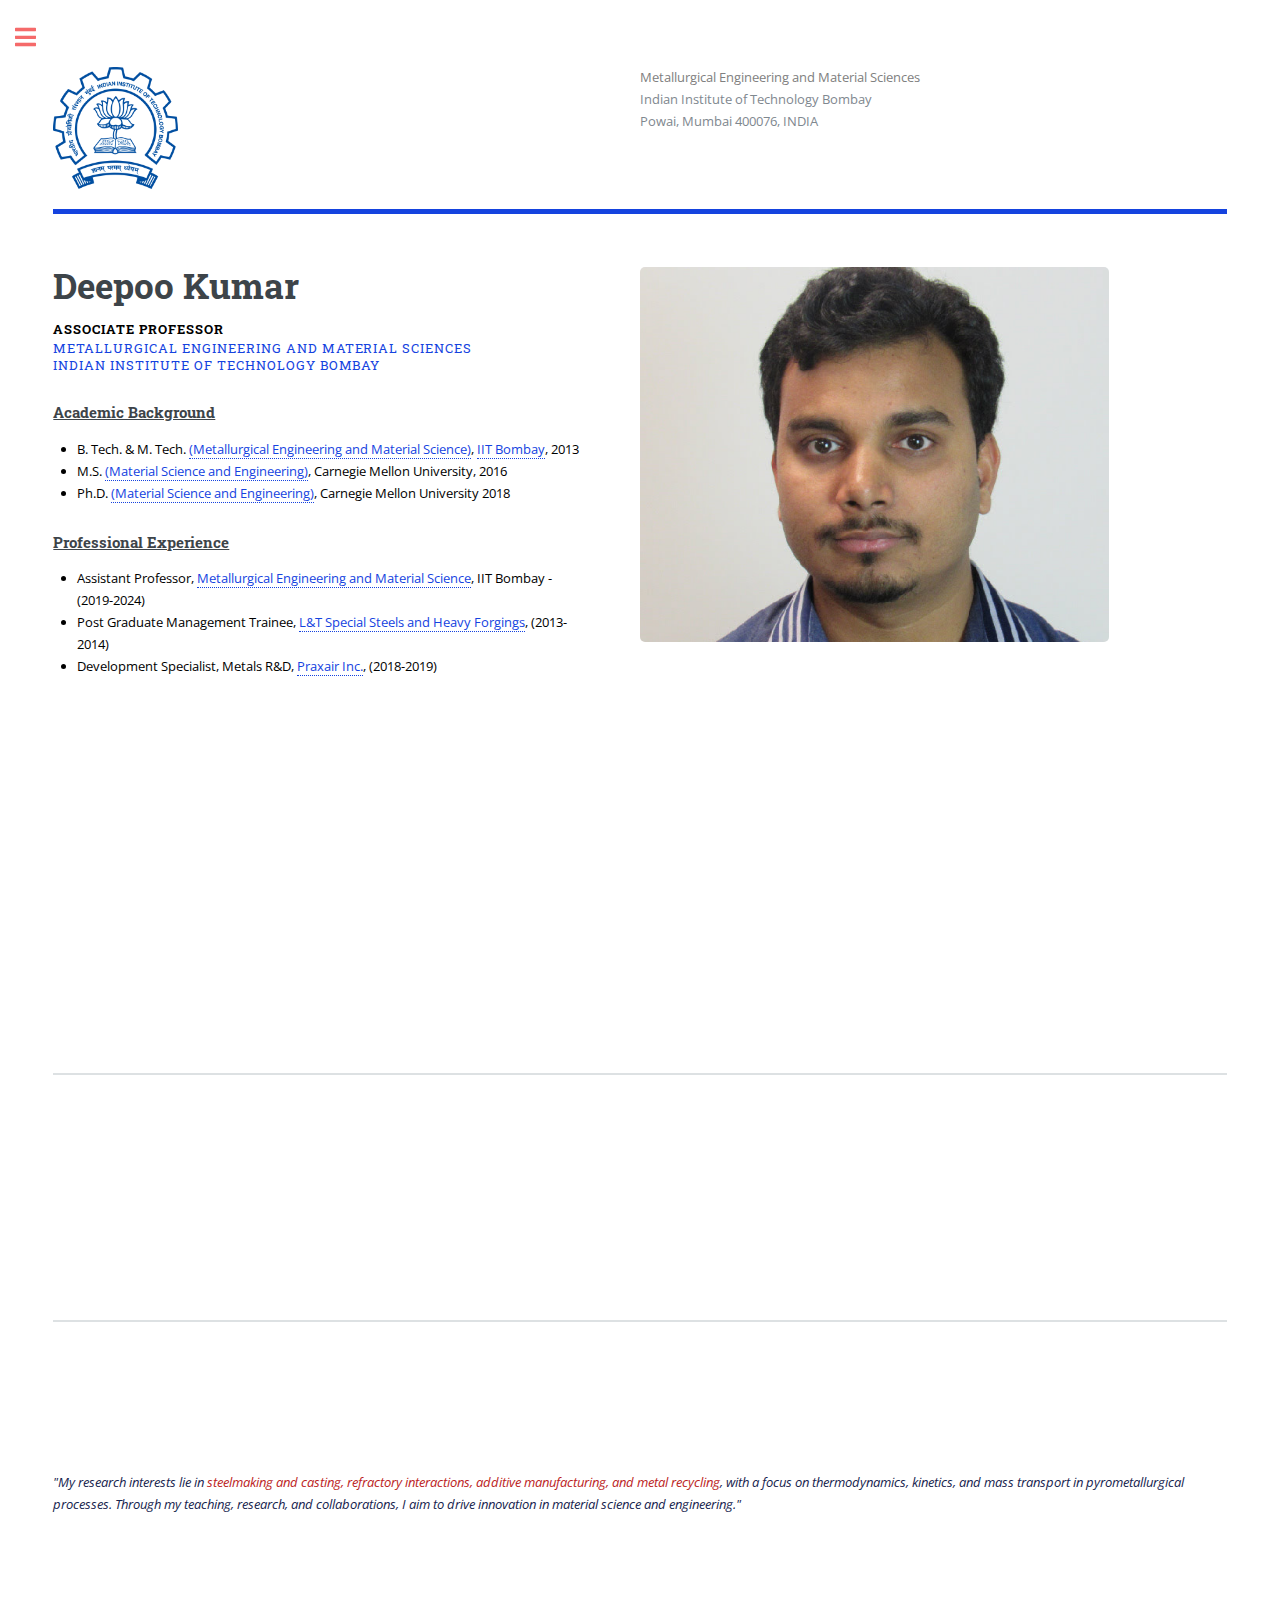
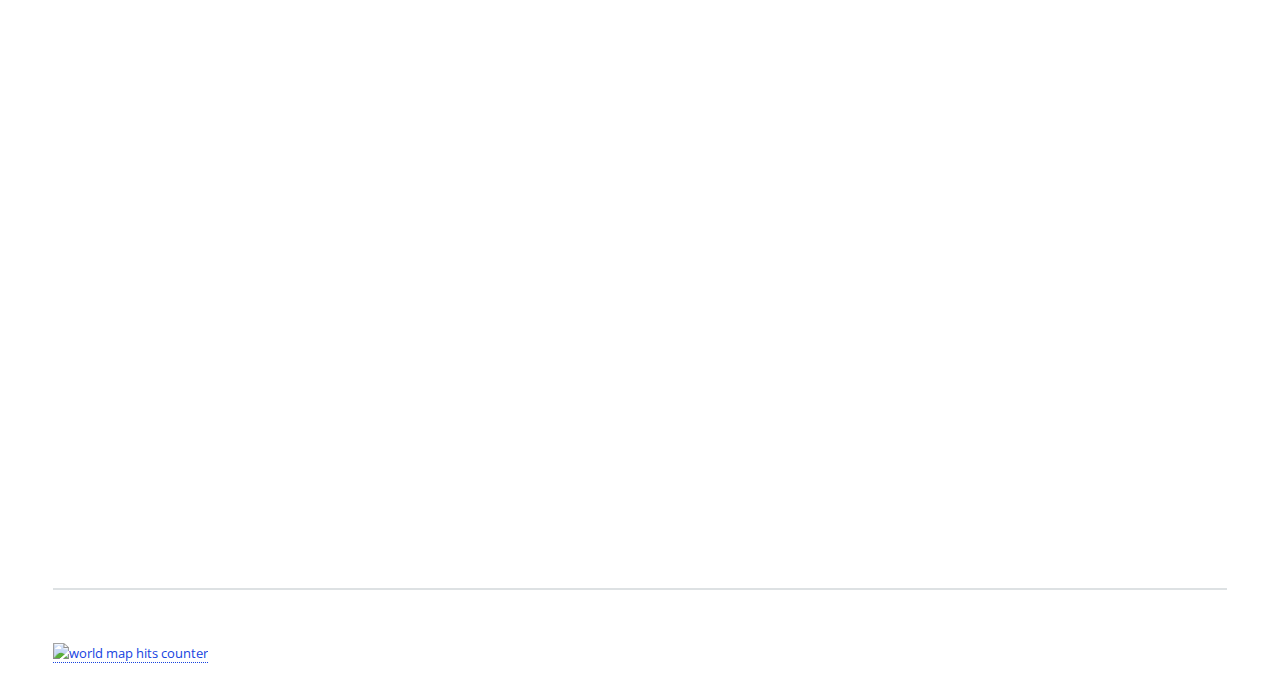
==== commit a04b0e87: "final version" ====
--- a/index.html
+++ b/index.html
@@ -38,23 +38,24 @@
 										</header>
 										<h4 style="text-decoration:underline">Academic Background</h4>
 										<ul style="margin-left:10px;color:black">
-											<li>B. Tech. & M. Tech. <a href="https://www.iitb.ac.in/mems/en">(Metallurgical Engineering and Materials Science)</a>, <a href="https://www.iitb.ac.in/">IIT Bombay</a>, 2013</li>
-											<li>M.S. <a href="https://www.materials.cmu.edu/">(Materials Science and Engineering)</a>, Carnegie Mellon University, 2016</li>
-											<li>Ph.D. <a href="https://www.materials.cmu.edu/">(Materials Science and Engineering)</a>, Carnegie Mellon University 2018</li>
+											<li>B. Tech. & M. Tech. <a href="https://www.iitb.ac.in/mems/en">(Metallurgical Engineering and Material Science)</a>, <a href="https://www.iitb.ac.in/">IIT Bombay</a>, 2013</li>
+											<li>M.S. <a href="https://www.materials.cmu.edu/">(Material Science and Engineering)</a>, Carnegie Mellon University, 2016</li>
+											<li>Ph.D. <a href="https://www.materials.cmu.edu/">(Material Science and Engineering)</a>, Carnegie Mellon University 2018</li>
 										</ul>
 										<h4 style="text-decoration:underline">Professional Experience</h4>
 										<ul style="margin-left:10px;color:black">
-											<li>Post Graduate Management Trainee, <a href="https://www.ltshf.com/">L&T Special Steels and Heavy Forgings</a>, 20013-14</li>
-											<li>Development Specialist, Metals R&D, <a href="">Praxair Inc.</a>, 2018-19</li>
+											<li>Assistant Professor, <a href="https://www.iitb.ac.in/mems/en">Metallurgical Engineering and Material Science</a>, IIT Bombay - (2019-2024)</li>
+											<li>Post Graduate Management Trainee, <a href="https://www.ltshf.com/">L&T Special Steels and Heavy Forgings</a>, (2013-2014)</li>
+											<li>Development Specialist, Metals R&D, <a href="">Praxair Inc.</a>, (2018-2019)</li>
 										</ul>
 									</div>
 									<span class="image object" data-aos="fade-left">
 										<img src="images/prof.jpg" alt=""/>
 									</span>
 								</section>
-								<section data-aos="fade-up" style="color:rgb(255, 255, 255);margin-bottom:-20px;background: rgb(0,24,36);
-background: linear-gradient(90deg, rgba(0,24,36,1) 18%, rgba(0,154,255,0.4313375008206407) 99%, rgba(9,9,121,0.01116943359375) 100%);padding:20px;border-radius:10px">
-									<h2 data-aos="fade-up;" style="color:white">Industry looking for collaboration</h2>
+								<section data-aos="fade-up" style="color:rgb(29, 28, 28);margin-bottom:-20px;background: rgb(0,154,255);
+background: linear-gradient(90deg, rgba(0,154,255,0.2660713943780637) 98%, rgba(9,9,121,0) 99%);padding:20px;border-radius:10px">
+									<h2 data-aos="fade-up;" style="color:rgb(32, 31, 31)">Industry looking for collaboration</h2>
 									<p data-aos="fade-up">Please visit <span style="text-decoration:underline;color:#df1515">Research tab</span> to know details of <span style="color:#666a04;font-weight:600">ongoing/completed projects</span></p>
 									<p data-aos="fade-up">I look forward to collaborating with the industry in related areas. Following are the modes of collaboration:</p>
 									<ul data-aos="fade-up">
@@ -73,7 +74,7 @@
 								<header class="major">
 									<h2 data-aos="fade-up">Research Projects</h2>
 								</header>
-								<p style="font-style:italic;color:#16234d">"My research interests lie in <span style="color:#bb2222">steelmaking and casting, refractory interactions, additive manufacturing, and metal recycling</span>, with a focus on thermodynamics, kinetics, and mass transport in pyrometallurgical processes. Through my teaching, research, and collaborations, I aim to drive innovation in materials science and engineering."</p>
+								<p style="font-style:italic;color:#16234d">"My research interests lie in <span style="color:#bb2222">steelmaking and casting, refractory interactions, additive manufacturing, and metal recycling</span>, with a focus on thermodynamics, kinetics, and mass transport in pyrometallurgical processes. Through my teaching, research, and collaborations, I aim to drive innovation in material science and engineering."</p>
 								<div class="container1">
 									<div class="carousel">
 										<input type="radio" name="slides" checked="checked" id="slide-1">
@@ -123,7 +124,7 @@
 													</div>
 													<figcaption>
 														<h2>Evolution of Steel Chemistry and Cleanliness During RH Degassing Process</h2>
-														<span class="credit"></span>                            
+														<span class="credit">for details, please visit : <a href="https://imis.aist.org/store/detail.aspx?id=PR-TN0623-1">https://imis.aist.org/store/detail.aspx?id=PR-TN0623-1</a></span>                            
 													</figcaption>
 												</figure>
 											</li>
@@ -134,7 +135,7 @@
 													</div>
 													<figcaption>
 														<h2>Effect of silicon on calcium transfer from CaO-Al2O3-MgO slag</h2>
-														<span class="credit"></span>                            
+														<span class="credit">for details, please visit : <a href="https://link.springer.com/article/10.1007/s11663-020-02004-6">https://link.springer.com/article/10.1007/s11663-020-02004-6</a></span>                            
 													</figcaption>
 												</figure>
 											</li>
@@ -193,8 +194,8 @@
 													</ul>
 												</li>
 												<li><a href="workshops.html">Workshops &Invited Talks</a></li>
-												<li><a href="publications.html">Publications</a></li>
-												<li><a href="conferences.html">Conferences</a></li>
+												<li><a href="conferences.html">Publication/Patent</a></li>
+											
 											</ul>
 										</li>
 										<li><a href="academic.html">Academic</a></li>
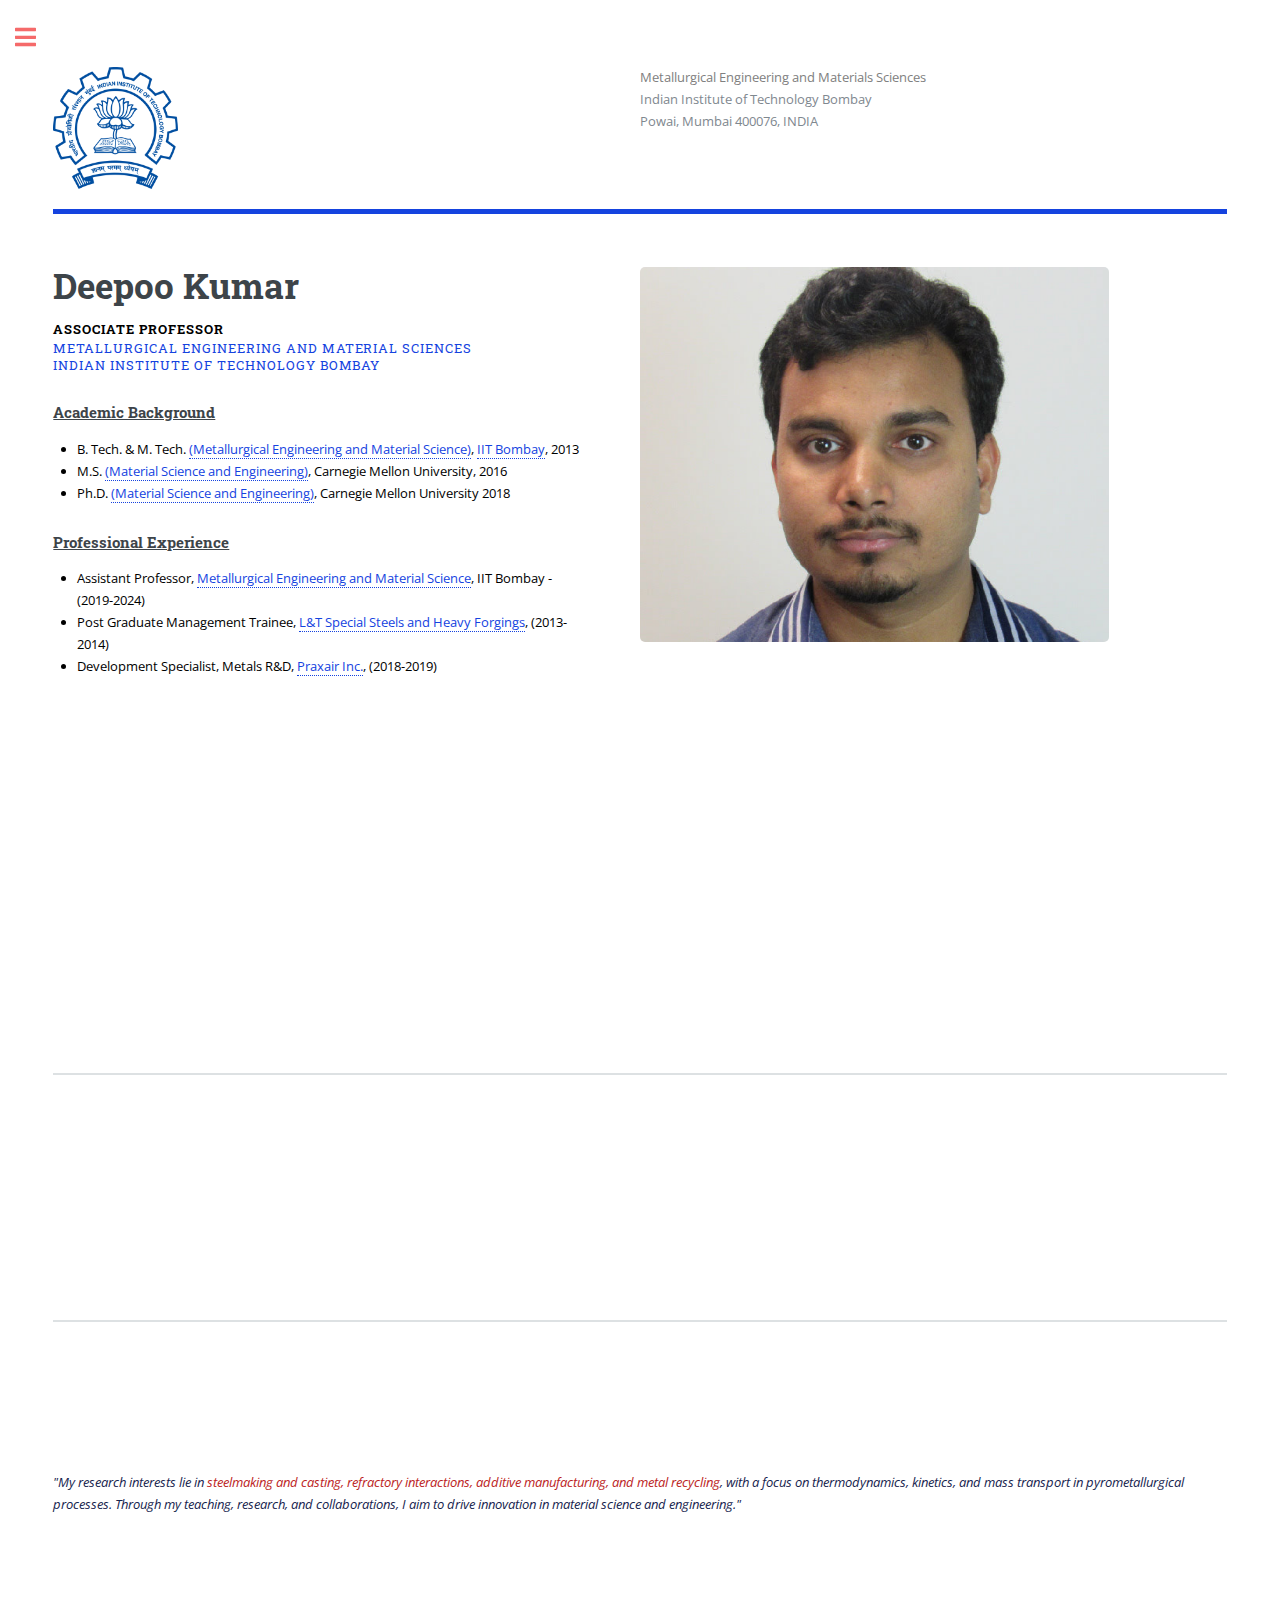
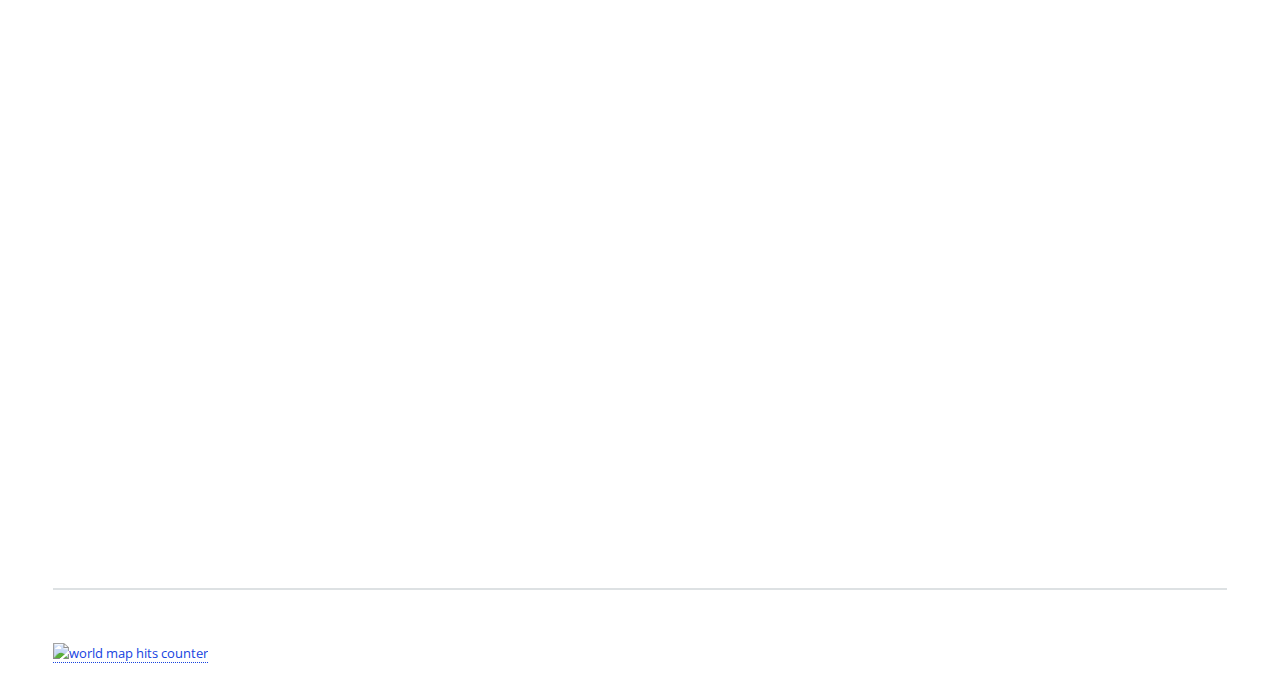
==== commit 230019ab: "Final commit" ====
--- a/index.html
+++ b/index.html
@@ -21,7 +21,7 @@
 								<header id="header">
 									<a href="index.html" class="logo"><img src="./images/iitb.png" style="width:125px"></a>
 									<div style="display:block">
-										<div style="color:grey">Metallurgical Engineering and Material Sciences</div>
+										<div style="color:grey">Metallurgical Engineering and Materials Sciences</div>
 										<div>Indian Institute of Technology Bombay</div>
 										<div>Powai, Mumbai 400076, INDIA</div>
 									</div>
@@ -186,6 +186,7 @@
 											<ul>
 												<li><a href="facilities.html">Facilities</a></li>
 												<li><a href="listofprojects.html">List of Projects Ongoing/Completed</a></li>
+												<li><a href="conferences.html">Publication/Patent</a></li>
 												<li>
 													<span class="opener">Team</span>
 													<ul>
@@ -194,7 +195,7 @@
 													</ul>
 												</li>
 												<li><a href="workshops.html">Workshops &Invited Talks</a></li>
-												<li><a href="conferences.html">Publication/Patent</a></li>
+												
 											
 											</ul>
 										</li>
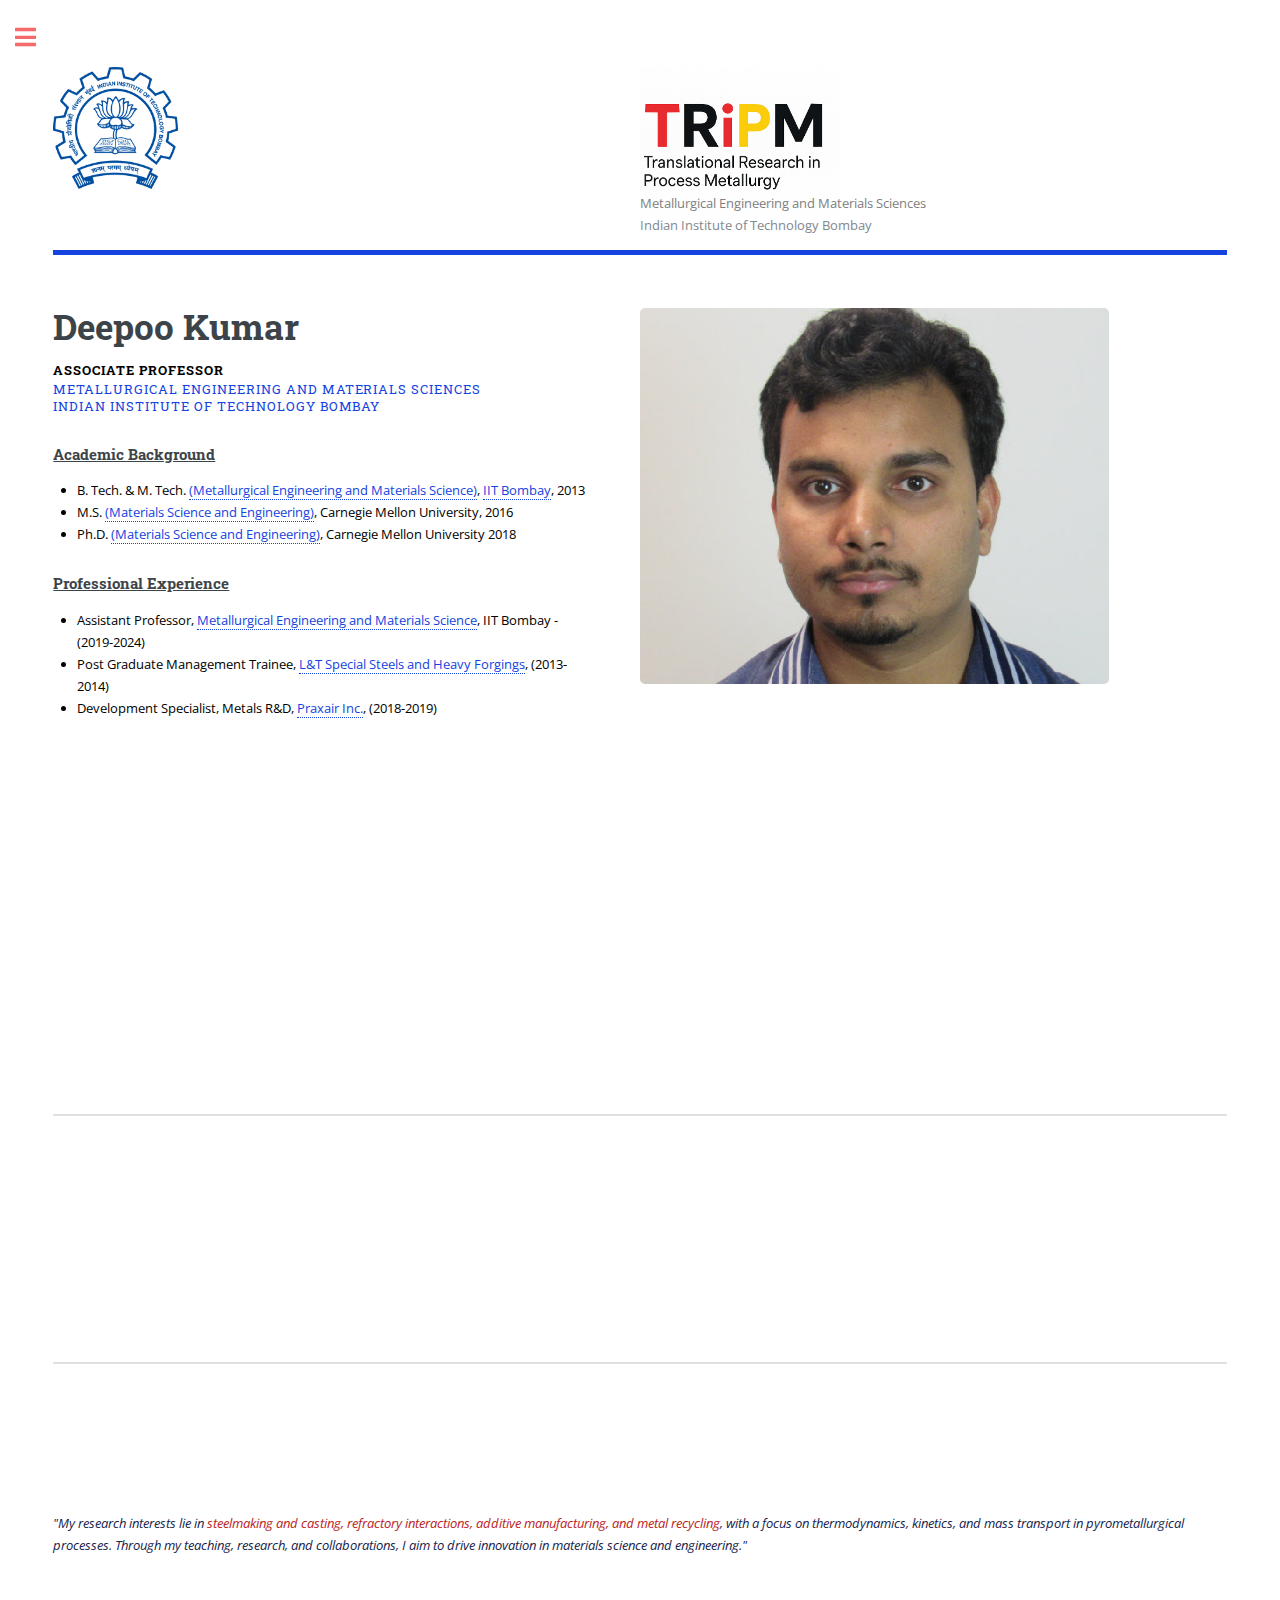
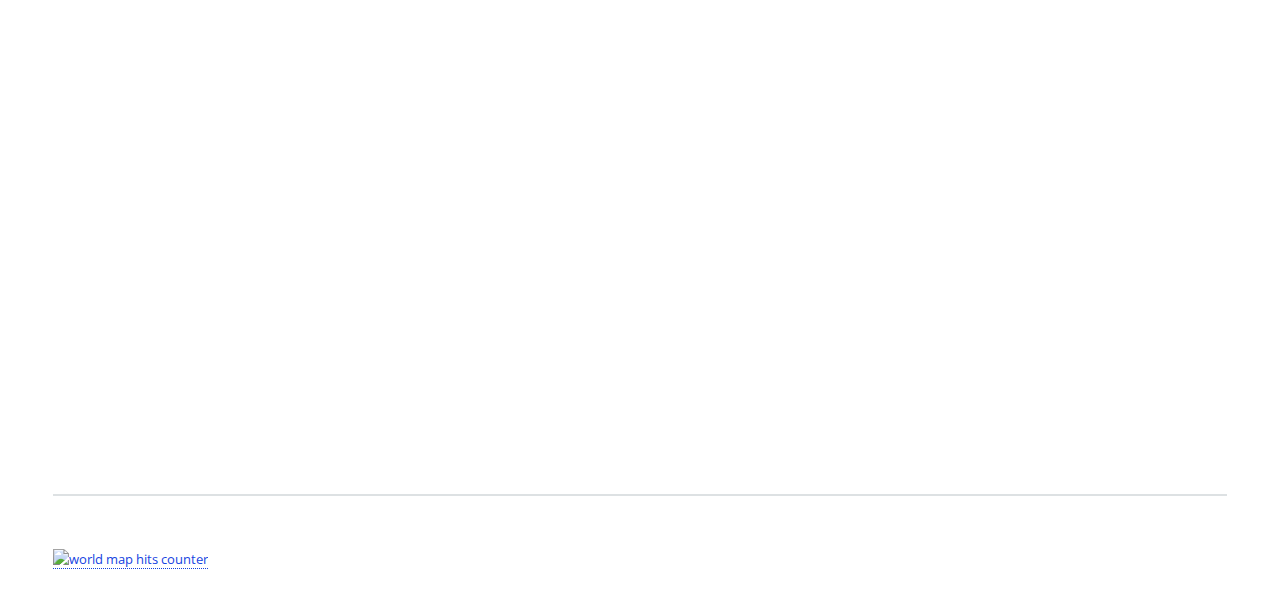
==== commit 006ab060: "final commit" ====
--- a/index.html
+++ b/index.html
@@ -21,9 +21,9 @@
 								<header id="header">
 									<a href="index.html" class="logo"><img src="./images/iitb.png" style="width:125px"></a>
 									<div style="display:block">
-										<div style="color:grey">Metallurgical Engineering and Materials Sciences</div>
+										<div><img src="images/logo-2.png" class="logo_2"></div>
+										<div style="color:grey;margin-top:-30px" >Metallurgical Engineering and Materials Sciences</div>
 										<div>Indian Institute of Technology Bombay</div>
-										<div>Powai, Mumbai 400076, INDIA</div>
 									</div>
 								</header>
 
@@ -33,18 +33,18 @@
 										<header>
 											<h1 style="font-size:35px">Deepoo Kumar</h1>
 											<p style="color:black;font-weight:700">Associate Professor</p>
-											<p style="color:#1543df;margin-top:-30px;font-size:13px">Metallurgical Engineering and Material Sciences</p>
+											<p style="color:#1543df;margin-top:-30px;font-size:13px">Metallurgical Engineering and Materials Sciences</p>
 											<p style="color:#1543df;margin-top:-30px;font-size:13px">Indian Institute of Technology Bombay</p>
 										</header>
 										<h4 style="text-decoration:underline">Academic Background</h4>
 										<ul style="margin-left:10px;color:black">
-											<li>B. Tech. & M. Tech. <a href="https://www.iitb.ac.in/mems/en">(Metallurgical Engineering and Material Science)</a>, <a href="https://www.iitb.ac.in/">IIT Bombay</a>, 2013</li>
-											<li>M.S. <a href="https://www.materials.cmu.edu/">(Material Science and Engineering)</a>, Carnegie Mellon University, 2016</li>
-											<li>Ph.D. <a href="https://www.materials.cmu.edu/">(Material Science and Engineering)</a>, Carnegie Mellon University 2018</li>
+											<li>B. Tech. & M. Tech. <a href="https://www.iitb.ac.in/mems/en">(Metallurgical Engineering and Materials Science)</a>, <a href="https://www.iitb.ac.in/">IIT Bombay</a>, 2013</li>
+											<li>M.S. <a href="https://www.materials.cmu.edu/">(Materials Science and Engineering)</a>, Carnegie Mellon University, 2016</li>
+											<li>Ph.D. <a href="https://www.materials.cmu.edu/">(Materials Science and Engineering)</a>, Carnegie Mellon University 2018</li>
 										</ul>
 										<h4 style="text-decoration:underline">Professional Experience</h4>
 										<ul style="margin-left:10px;color:black">
-											<li>Assistant Professor, <a href="https://www.iitb.ac.in/mems/en">Metallurgical Engineering and Material Science</a>, IIT Bombay - (2019-2024)</li>
+											<li>Assistant Professor, <a href="https://www.iitb.ac.in/mems/en">Metallurgical Engineering and Materials Science</a>, IIT Bombay - (2019-2024)</li>
 											<li>Post Graduate Management Trainee, <a href="https://www.ltshf.com/">L&T Special Steels and Heavy Forgings</a>, (2013-2014)</li>
 											<li>Development Specialist, Metals R&D, <a href="">Praxair Inc.</a>, (2018-2019)</li>
 										</ul>
@@ -74,7 +74,7 @@
 								<header class="major">
 									<h2 data-aos="fade-up">Research Projects</h2>
 								</header>
-								<p style="font-style:italic;color:#16234d">"My research interests lie in <span style="color:#bb2222">steelmaking and casting, refractory interactions, additive manufacturing, and metal recycling</span>, with a focus on thermodynamics, kinetics, and mass transport in pyrometallurgical processes. Through my teaching, research, and collaborations, I aim to drive innovation in material science and engineering."</p>
+								<p style="font-style:italic;color:#16234d">"My research interests lie in <span style="color:#bb2222">steelmaking and casting, refractory interactions, additive manufacturing, and metal recycling</span>, with a focus on thermodynamics, kinetics, and mass transport in pyrometallurgical processes. Through my teaching, research, and collaborations, I aim to drive innovation in materials science and engineering."</p>
 								<div class="container1">
 									<div class="carousel">
 										<input type="radio" name="slides" checked="checked" id="slide-1">
@@ -142,19 +142,19 @@
 										</ul>    
 										<ul class="carousel__thumbnails" data-aos="fade-up">
 											<li>
-												<label for="slide-1"><img src="images/proj-1-1.jpg" alt="">Modeling of a bell annealing furnace</label>
-											</li>
-											<li>
-												<label for="slide-2"><img src="images/proj-2.jpg" alt="">ASPEN plus model flowsheet of the BOF process</label>
-											</li>
-											<li>
-												<label for="slide-3"><img src="images/proj-3.jpg" alt="">BOF static model for emerging scenario analysis</label>
-											</li>
-											<li>
-												<label for="slide-4"><img src="images/proj-4.jpg" alt="">Evolution of Steel Chemistry and Cleanliness During RH Degassing Process</label>
-											</li>
-											<li>
-												<label for="slide-5"><img src="images/proj-5.jpg" alt="">Effect of silicon on calcium transfer from CaO-Al2O3-MgO slag</label>
+												<label for="slide-1"><img class="projec_img" src="images/proj-1-1.jpg" alt=""><span class="projec">Modeling of a bell annealing furnace</span></label>
+											</li>
+											<li>
+												<label for="slide-2"><img class="projec_img" src="images/proj-2.jpg" alt=""><span class="projec">ASPEN plus model flowsheet of the BOF process</span></label>
+											</li>
+											<li>
+												<label for="slide-3"><img class="projec_img" src="images/proj-3.jpg" alt=""><span class="projec">BOF static model for emerging scenario analysis</span></label>
+											</li>
+											<li>
+												<label for="slide-4"><img class="projec_img" src="images/proj-4.jpg" alt=""><span class="projec">Evolution of Steel Chemistry and Cleanliness During RH Degassing Process</span></label>
+											</li>
+											<li>
+												<label for="slide-5"><img class="projec_img" src="images/proj-5.jpg" alt=""><span class="projec">Effect of silicon on calcium transfer from CaO-Al2O3-MgO slag</span></label>
 											</li>
 											
 										</ul>
@@ -163,7 +163,7 @@
 							</section>
 							<section>
 								<a title="free world map tracker" href="https://smallcounter.com/vmap/1734787226/">
-									<img title="free world map counter" src="https://smallcounter.com/map/view.php?type=180&id=1734787226" border="1" alt="world map hits counter" style="width:400px"/></a><br>
+									<img title="free world map counter" src="https://smallcounter.com/map/view.php?type=180&id=1734787226" border="1" alt="world map hits counter"/></a><br>
 							</section>
 
 						</div>
--- a/assets/css/main.css
+++ b/assets/css/main.css
@@ -2403,7 +2403,7 @@
 .carousel > input:nth-of-type(4):checked ~ .carousel__thumbnails li:nth-of-type(4),
 .carousel > input:nth-of-type(5):checked ~ .carousel__thumbnails li:nth-of-type(5),
 .carousel > input:nth-of-type(6):checked ~ .carousel__thumbnails li:nth-of-type(6) {
-    box-shadow: 0px 0px 0px 5px rgba(0, 0, 255, 0.5);
+    /* box-shadow: 0px 0px 0px 5px rgba(0, 0, 255, 0.5); */
 }
 
 .carousel__slides {
@@ -2446,7 +2446,8 @@
     display: block;
     content: "";
     width: 100%;
-    padding-top:420px;
+    margin-top: 50px;
+    padding-top:120px;
     /* padding-top: 66.67%; (2/3) * 100% aspect ratio */
 }
 
@@ -2457,7 +2458,7 @@
     right: 0;
     bottom: 0;
     width: 100%;
-    /* height: 100%; */
+    height: 100%;
     object-fit: cover;
     display: block;
     flex: 1 1 auto;
@@ -2486,7 +2487,7 @@
     padding: 0;
     margin: 0;
     display: flex;
-    margin-top:-100px;
+    /* margin-top:-100px; */
 }
 
 .carousel__slides + .carousel__thumbnails {
@@ -2526,12 +2527,34 @@
     object-fit: cover;
 }
 
-@media (max-width:500px) {
+@media (max-width:800px) {
   .carousel__slide figure{
     display:flex;
     flex-direction:column;
   }
   .carousel__slide figcaption{
     align-self: flex-start;
+    width:100%;
+    margin-left: -20px;
+  }
+  .projec{
+    display: none;
+  }
+  .carousel__thumbnails{
+    margin-top: -40px;
+    margin-left: -30px;
+    gap: 10px;
+  }
+  .carousel__thumbnails img{
+    width:40px;
+    height:50px;
+  }
+}
+.logo_2{
+  width:200px;
+}
+@media (max-width:400px) {
+  .logo_2{
+    width:150px;
   }
 }